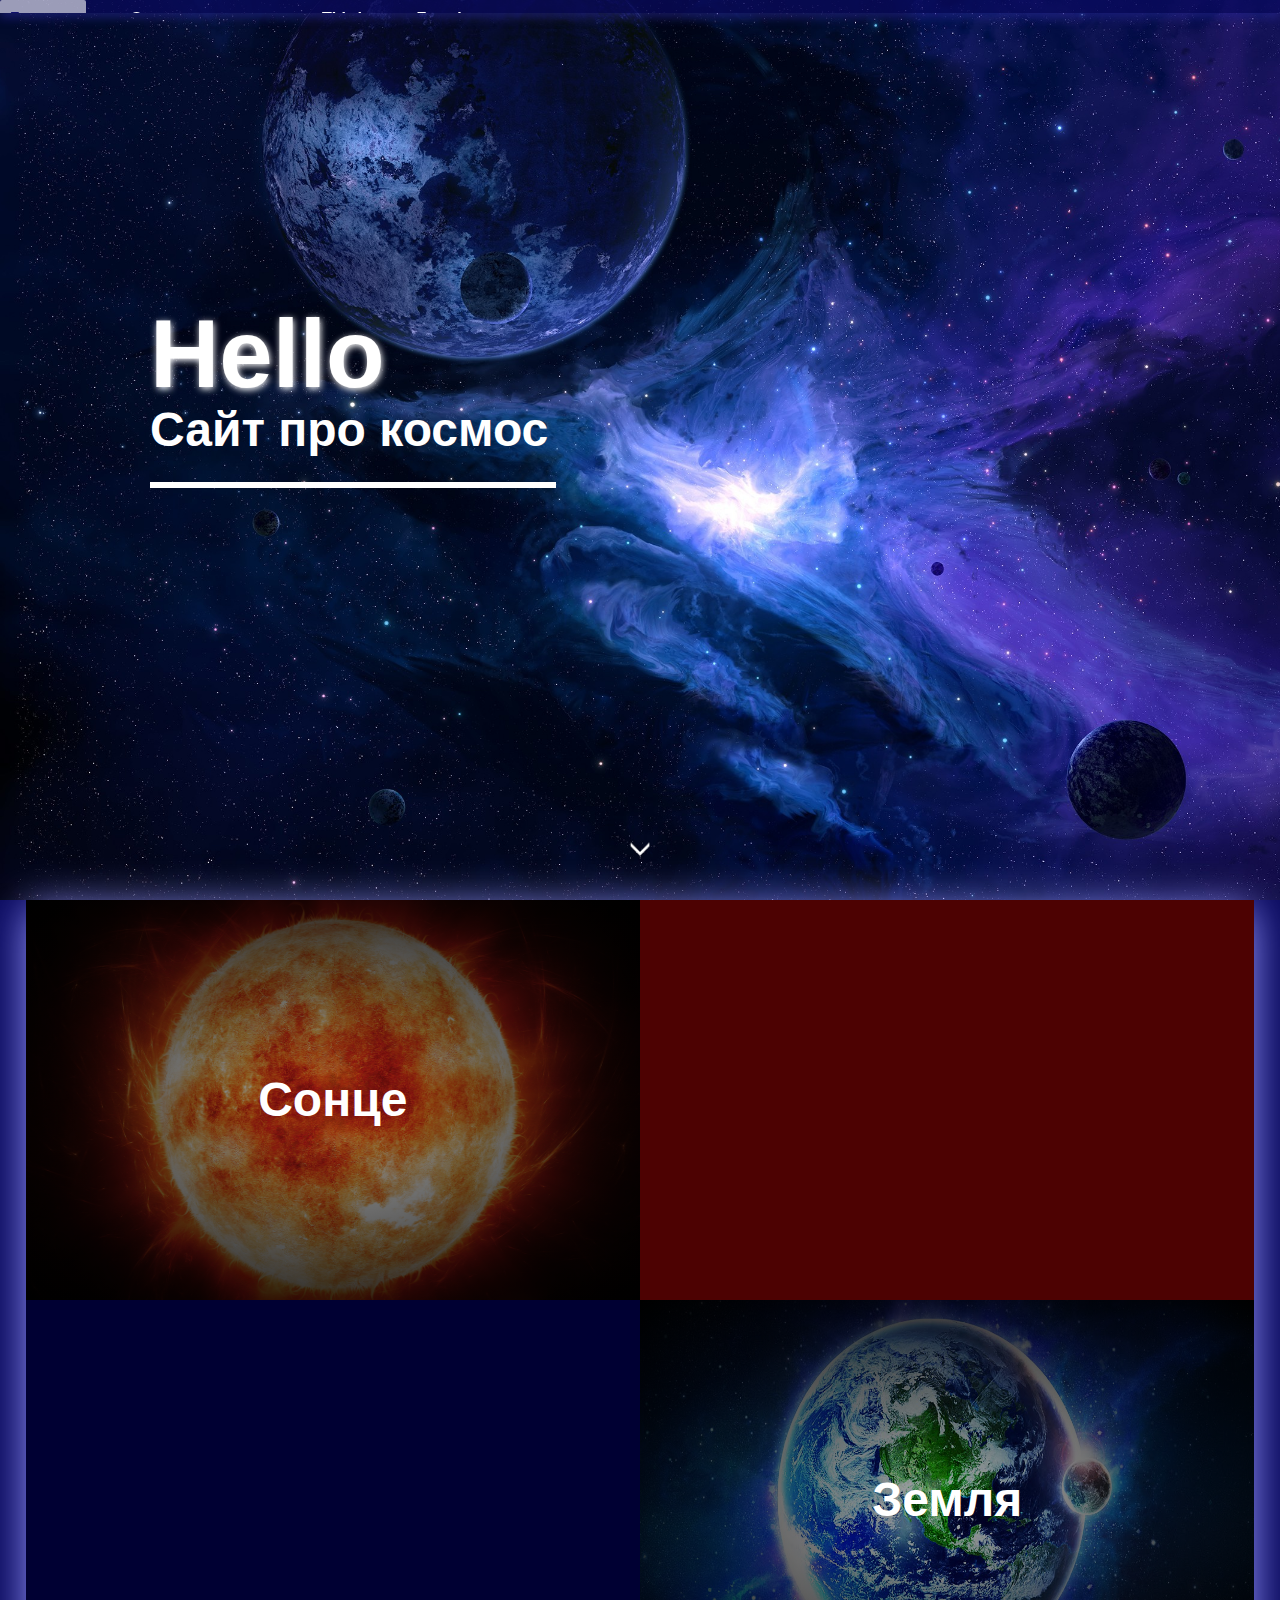
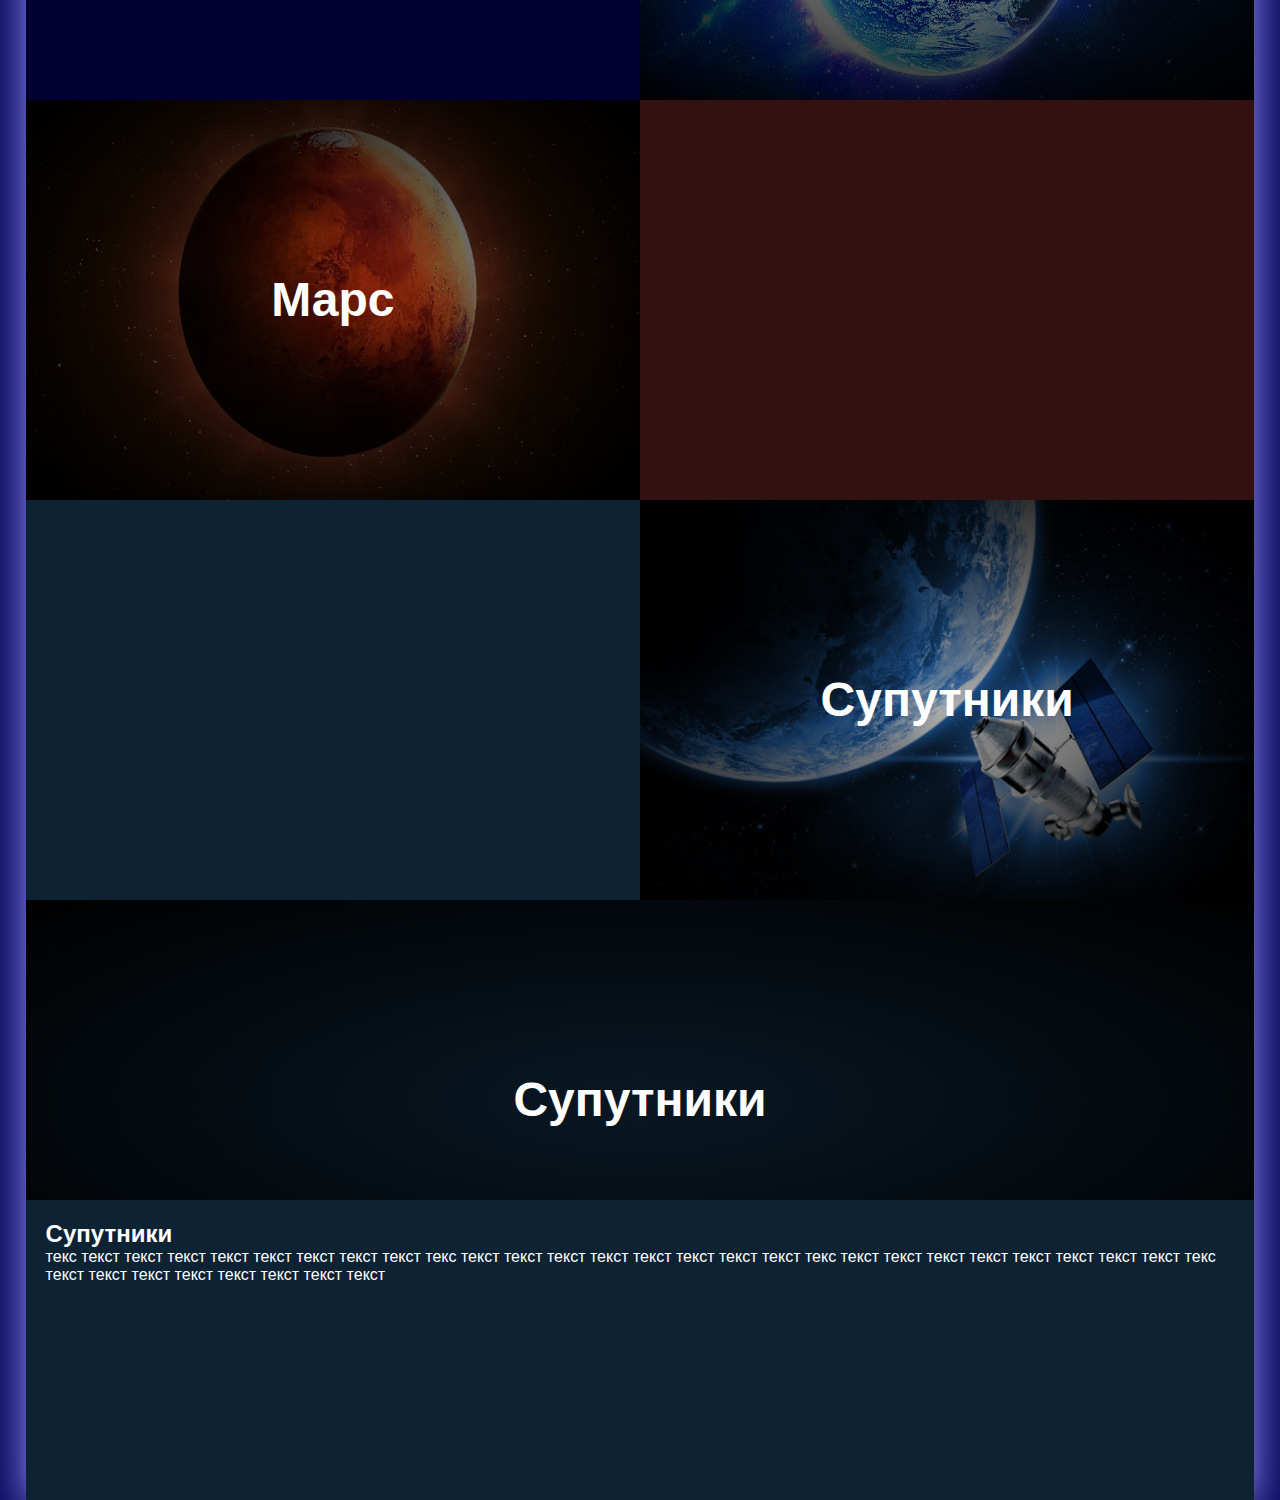
==== конкурс винница/index.html @ 9d82c28c "Merge branch 'master' of https://github.com/Artemndreevich/Sait_to_olimp" ====
﻿<!doctype html>
<html lang="ua">
<head>
<title>Головна</title>
<meta-charset="utf-8">
<link rel="stylesheet" href="main.css">
<link rel="stylesheet" href="animatoin.css">

<link rel="shortcut icon" href="images/favicon.png" type="image/png">
<script src="jquery-3.3.1.js"></script>
<script src="main.js"></script>



</head>

<body>
        <div id="menu">
            <ul id="mark">
                <li > <a href="#" title=" ">Головна</a></li>
                <li > <a href="#" title=" ">Сонячна система</a></li>
                <li > <a href="#" title=" ">Third</a></li>
                <li > <a href="#" title=" ">Fourth</a></li>
            </ul>
            </div>


<div id="first_big_image">
     <!--БР для того, чтоб расстояние было  -->
<div id="main_title">
<h1>Hello </h1>
<h2>Сайт про космос</h2>
<hr>

</div><!--Взяла заголовок, подзаголовок и хр в 1 див для позиционирования-->

</div><!--Взяла заголовок, подзаголовок и хр в 1 див для позиционирования--> 

<!-- Сделал выше (!!!) -->

<a href="#main"><img src="images/icon-down.png" id="icon-down"></a>

 
<div id="main">


    <div id="b1block">
        <div class="on-plitka-text1"><h2>Сонце</h2></div>
    </div>
    <div id="blocl_helper1"> 
        <p class="plitka_to_text1"> <span class="important_span">Сонце</span>
        <br>
        текс текст текст текст текст текст текст текст текст текс текст текст текст текст текст текст текст текст текс текст текст текст текст текст текст текст текст текс текст текст текст текст текст текст текст текст
        </p>
    </div>
    <div id="b2block">
        <div class="on-plitka-text2"><h2>Земля</h2></div>
    </div>
    <div id="blocl_helper2">
        <p class="plitka_to_text2"> <span class="important_span">Земля</span>
        <br>
        текс текст текст текст текст текст текст текст текст текс текст текст текст текст текст текст текст текст текс текст текст текст текст текст текст текст текст текс текст текст текст текст текст текст текст текст
        </p>
    </div>

    <div id="b3block">
        <div class="on-plitka-text3"><h2>Марс</h2></div>
    </div>
    <div id="blocl_helper3">
        <p class="plitka_to_text3"> <span class="important_span">Марс</span>
        <br>
        текс текст текст текст текст текст текст текст текст текс текст текст текст текст текст текст текст текст текс текст текст текст текст текст текст текст текст текс текст текст текст текст текст текст текст текст
        </p> 
    </div>

    <div id="b4block">
      <div class="on-plitka-text4"><h2>Супутники</h2></div>
    </div>
    <div id="blocl_helper4">
        <p class="plitka_to_text4"> <span class="important_span">Супутники</span>
        <br>
        текс текст текст текст текст текст текст текст текст текс текст текст текст текст текст текст текст текст текс текст текст текст текст текст текст текст текст текс текст текст текст текст текст текст текст текст
        </p> 
    </div>

    <div id="b5block">
        <div class="on-plitka-text5"><h2>Супутники</h2></div>
      </div>
      <div id="blocl_helper5">
          <p class="plitka_to_text5"> <span class="important_span">Супутники</span>
          <br>
          текс текст текст текст текст текст текст текст текст текс текст текст текст текст текст текст текст текст текс текст текст текст текст текст текст текст текст текс текст текст текст текст текст текст текст текст
          </p> 
      </div>

</div>
</body>
</html>
---- конкурс винница/main.css ----
﻿body {
	font-family: Arial, Helvetica, sans-serif;
	background-color: rgb(10, 10, 95);
}

/* MENU */
#menu {
	width: 100%;
	background:  rgba(10, 10, 95, .7);
	z-index: 100;
	position: fixed;
	top: 0;
	left: 0;
	right: 0;
    margin:0;
	padding:0;
	box-shadow: 0 5px 10px rgba(43, 43, 160, 0.5);
}
#mark{
  margin: 0; 
  padding-left: 0; 
  overflow: hidden;
}
#mark li{
list-style-type: none;
display: inline-block;

}

#mark li a{
	color: white;
	font-weight: bold;
	text-decoration: none; 
	display: block;
	padding: 10px;
	margin-right: 30px;
	transition: all 0.9s ease-out;
	border-radius: 2px;
	font-weight: bold;
}
#mark li a:hover{
	background-color: rgba(255, 255, 255, .6);
	text-decoration: none; 
	display: block;
	padding: 10px;
	margin-right: 30px;
	transition: all 1s;
	border-radius: 2px;
	font-weight: bold;
	color: rgba(0, 0, 100, .9);


}

/* ПЛИТКА */
#b1block{
	display: block;
	height: 400px;
	width: 50%;
	background: #303 url(images/sun.jpg) no-repeat;
	background-size: 100% 100%;
	float: left;
}
.on-plitka-text1, .on-plitka-text2, .on-plitka-text3, .on-plitka-text4, .on-plitka-text5 {
	display: block;
	height: max-content;
	width: 100%;
	z-index: 2;
	background: radial-gradient(at center, rgba(0, 0, 0, 0.3), rgba(0, 0, 0, 1));
	padding: 132.5px 0;
	text-align: center;
	color: rgb(255, 255, 255);
	font-size: 2em;
	transition: all .5s ease-in;
}
.on-plitka-text1:hover, .on-plitka-text2:hover, .on-plitka-text3:hover, .on-plitka-text4:hover, .on-plitka-text5:hover {
	opacity: 0;

}
#blocl_helper1{
	display: block;
	height: 400px;
	width: 50%;
	background-color: rgb(77, 2, 2);
	float: left;
}
#b2block{
	height: 400px;
	width: 50%;
	background: #003 url(images/earth-main-img.jpeg) no-repeat;
	background-size: 100% 100%;
	float: right;
	}
	#blocl_helper2{
		display: block;
		height: 400px;
		width: 50%;
		float: right;
		background-color: #003;
		float: left;
	}
#b3block{
	height: 400px;
	width: 50%;
	background: #311 url(images/marc-main-img.jpg) no-repeat;
	background-size: 100% 100%;
	float: left;
	}
	#blocl_helper3{
		display: block;
		height: 400px;
		width: 50%;
		background-color: #311;

		float: left;
	}
#b4block{
	height: 400px;
	width: 50%;
	background: rgb(13, 34, 51) url(images/suputnik-main.jpg) no-repeat;
	background-size: 100% 100%;
	float: right;
	}
	#blocl_helper4{
		display: block;
		height: 400px;
		width: 50%;
		background-color: rgb(13, 34, 51);
		float: right;
		float: left;

	}
	#b5block{
		height: 300px;
		width: 100%;
		background: rgb(13, 34, 51) url(solar-system.jpg) no-repeat;
		background-size: 100% 100%;
		float: right;
		}
		#blocl_helper5{
			display: block;
			height: 300px;
			width: 100%;
			background-color: rgb(13, 34, 51);
			float: right;
			float: left;
	
		}
.plitka_to_text1{
	margin: 20px;
	color: rgb(255, 255, 255);
}
.plitka_to_text2{
	margin: 20px;
	color: rgb(255, 255, 255);
}
.plitka_to_text3{
	margin: 20px;
	color: rgb(255, 255, 255);
}
.plitka_to_text4{
	margin: 20px;
	color: rgb(255, 255, 255);
}
.plitka_to_text5{
	margin: 20px;
	color: rgb(255, 255, 255);
}

.important_span{
	font-weight: bold;
	font-size: x-large;
	
}






#first_big_image {
	background: url(images/space-background.jpg);
	background-repeat: no-repeat;
	background-size: 120%;
	position: absolute;
	top: 0px;
	left: 0;
	width: 100%;
	height: 100%;
	
}
#main_title {
	margin-left: 150px;

	margin-top: 330px;
}
#first_big_image hr {
	border: white 3px solid;
	margin-left: 0px;
	width: 400px;
}
#first_big_image h1 {
	text-shadow: 1px 2px 7px white;
	font-size: 6em;
	color: white;
 	margin-bottom: 0px;
	line-height: 50%;
}
#main{
	width: 96%;
/* убрал высоту, сделав её плавающей */
	background-color:  white;
	position: absolute;
	top: 100%;
	left: 2%;
	box-shadow: 0 7px 40px rgb(151, 151, 255);
}

#first_big_image h2 {
	font-size: 3em;
	color: white;
	line-height: 50%;
} 

#icon-down {
	
	padding: 0px;
	border-radius: 50%;
	width: 20px;
	height: 20px;
	padding: 5px;
	position: absolute;
	bottom: 3%;
	left: calc(50% - 20px);
	margin: 3px 0px;
	width: 30px;
	height: 30px;
	animation: pulsation-down 0.7s infinite alternate;

}
---- конкурс винница/animatoin.css ----
@keyframes pulsation-down {
	from {
		width: 30px;
		height: 30px;
	}
	50% {
		bottom: calc(3% - 8px);
		left: calc(50% - 20px);
		width: 36px;
		height: 36px;
	}
}
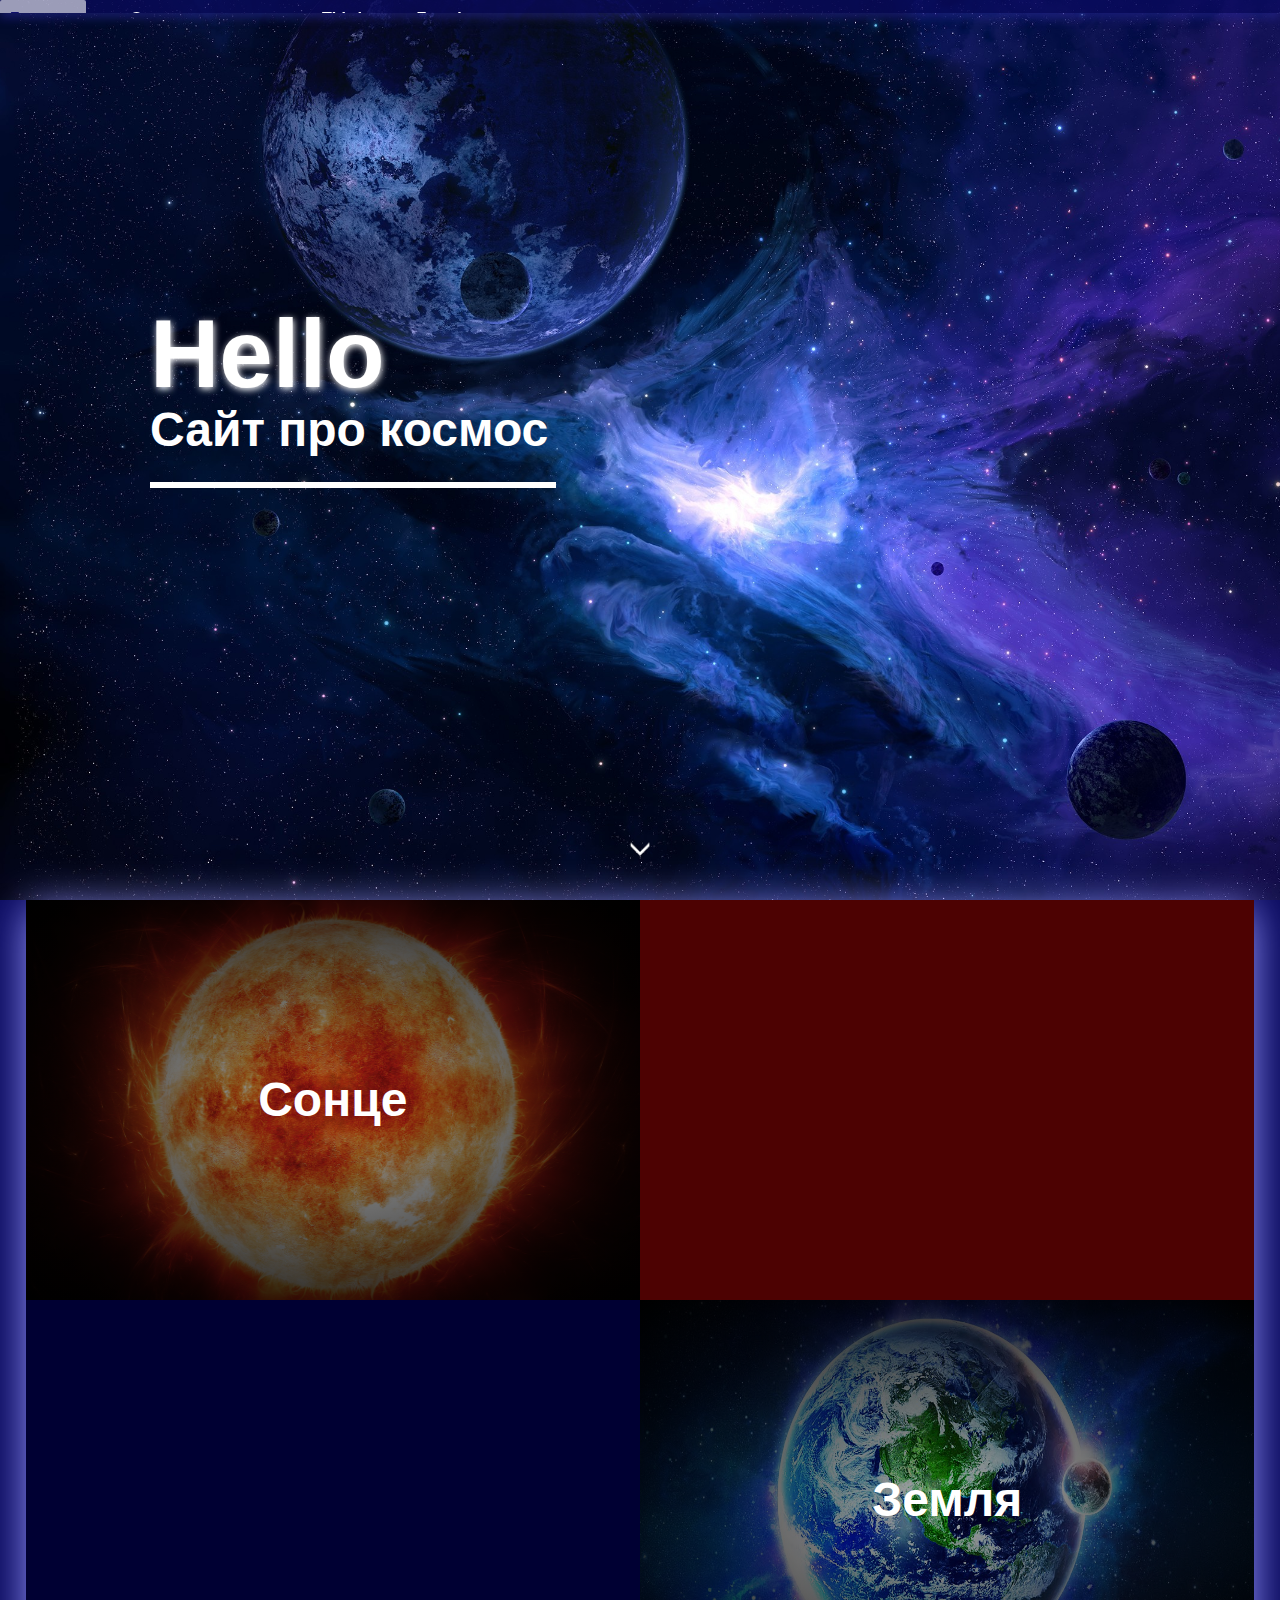
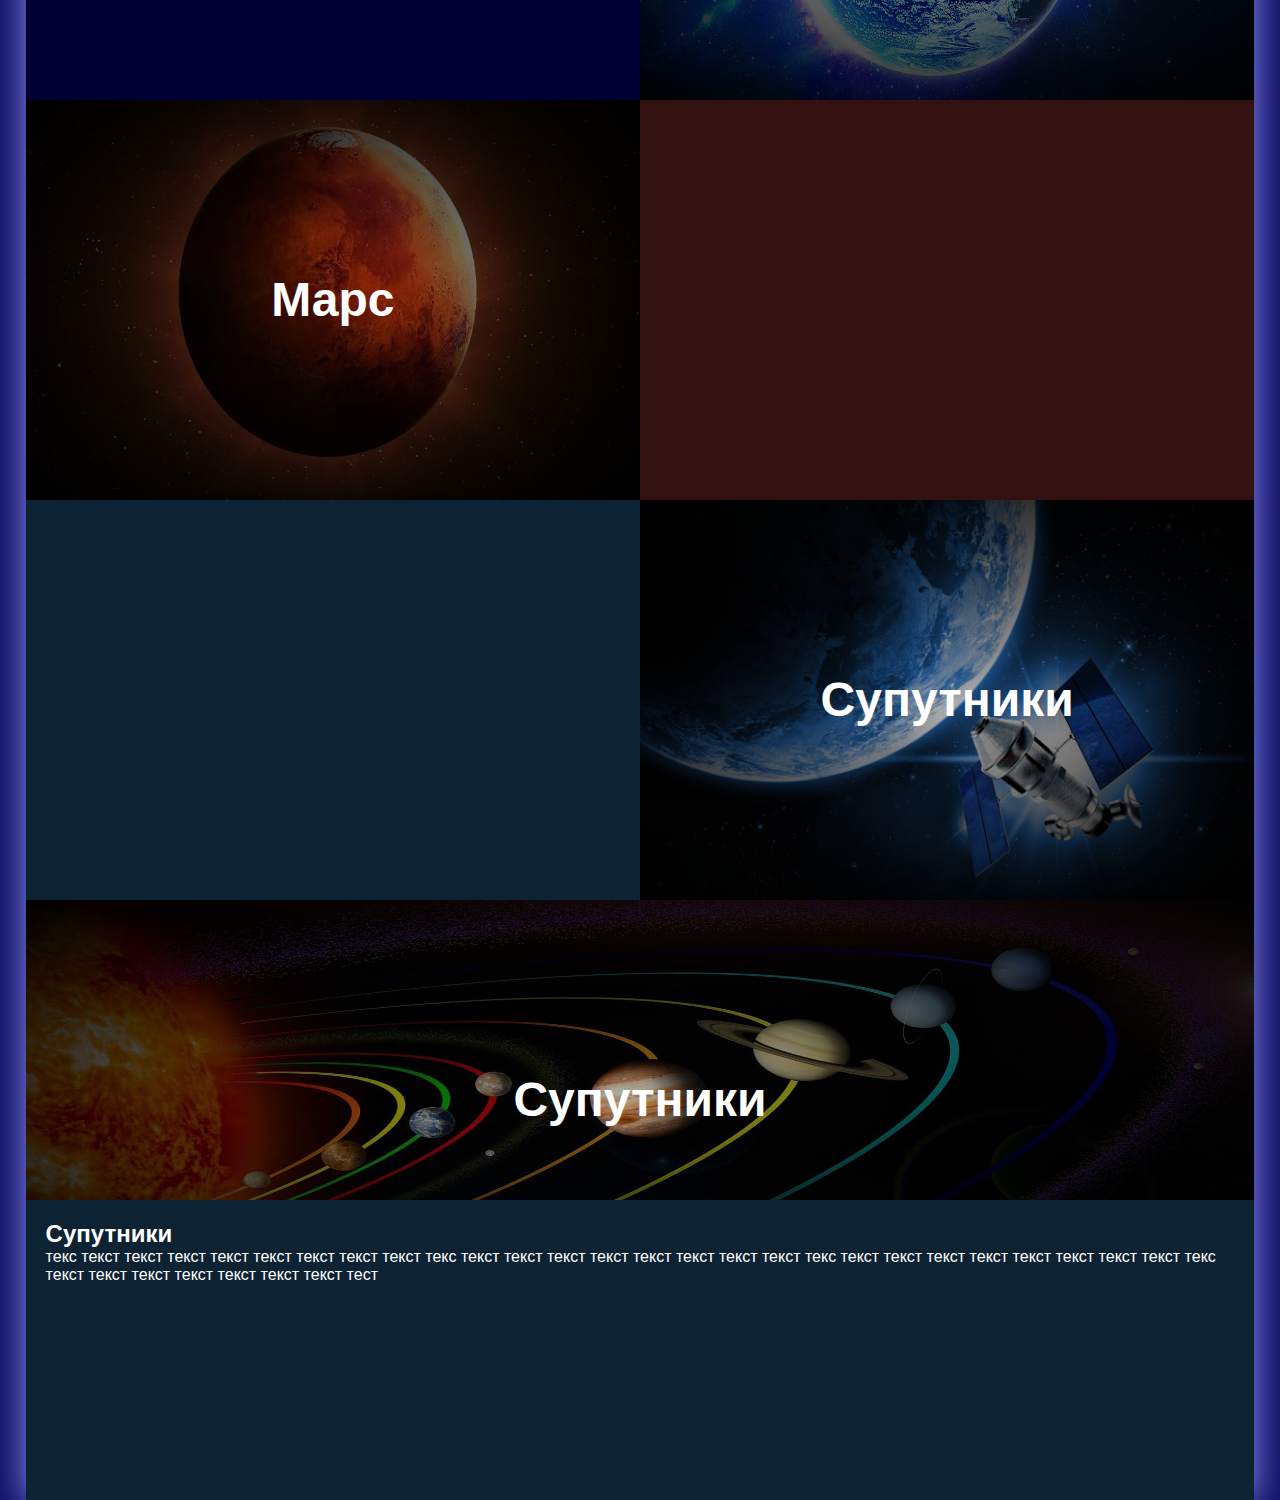
==== commit 1c371dc8: "Summary" ====
--- a/конкурс винница/index.html
+++ b/конкурс винница/index.html
@@ -89,7 +89,7 @@
       <div id="blocl_helper5">
           <p class="plitka_to_text5"> <span class="important_span">Супутники</span>
           <br>
-          текс текст текст текст текст текст текст текст текст текс текст текст текст текст текст текст текст текст текс текст текст текст текст текст текст текст текст текс текст текст текст текст текст текст текст текст
+          текс текст текст текст текст текст текст текст текст текс текст текст текст текст текст текст текст текст текс текст текст текст текст текст текст текст текст текс текст текст текст текст текст текст текст тест
           </p> 
       </div>
 
--- a/конкурс винница/main.css
+++ b/конкурс винница/main.css
@@ -133,7 +133,7 @@
 	#b5block{
 		height: 300px;
 		width: 100%;
-		background: rgb(13, 34, 51) url(solar-system.jpg) no-repeat;
+		background: rgb(13, 34, 51) url(images/solar-system.jpg) no-repeat;
 		background-size: 100% 100%;
 		float: right;
 		}
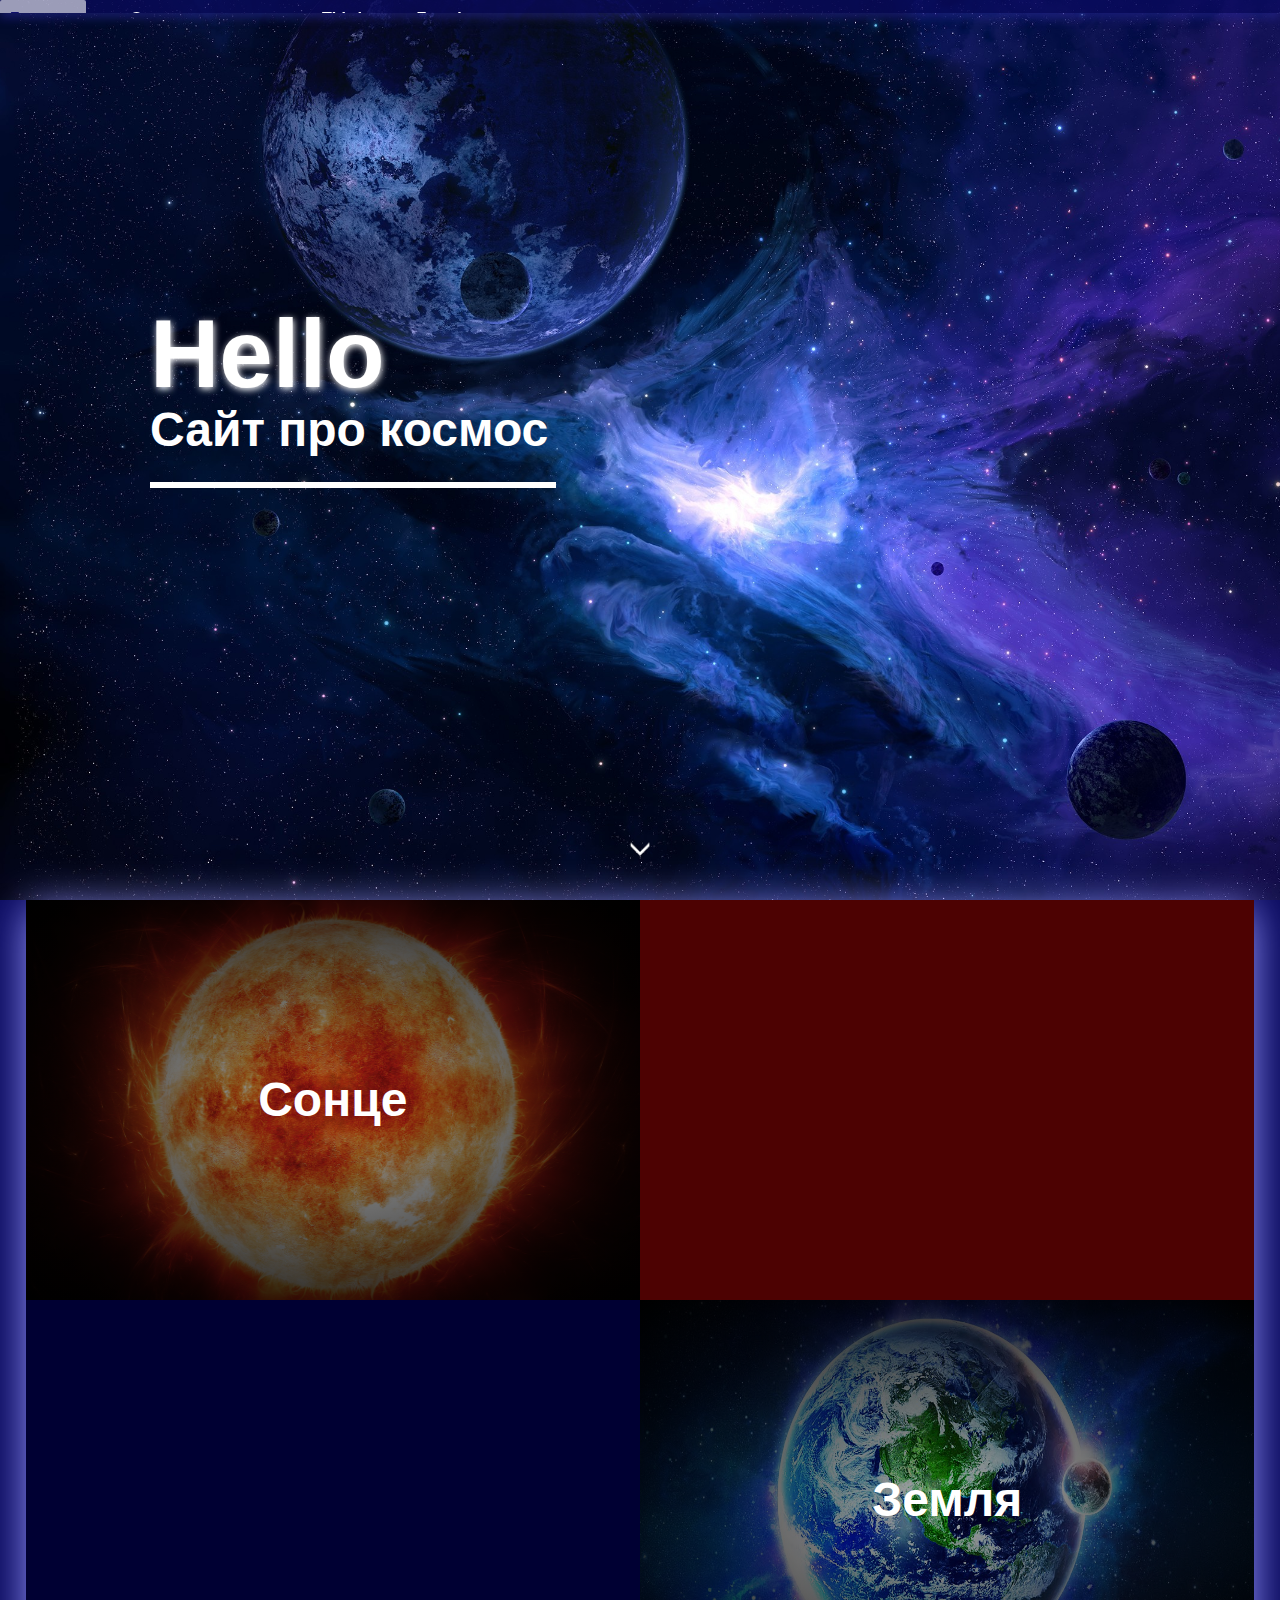
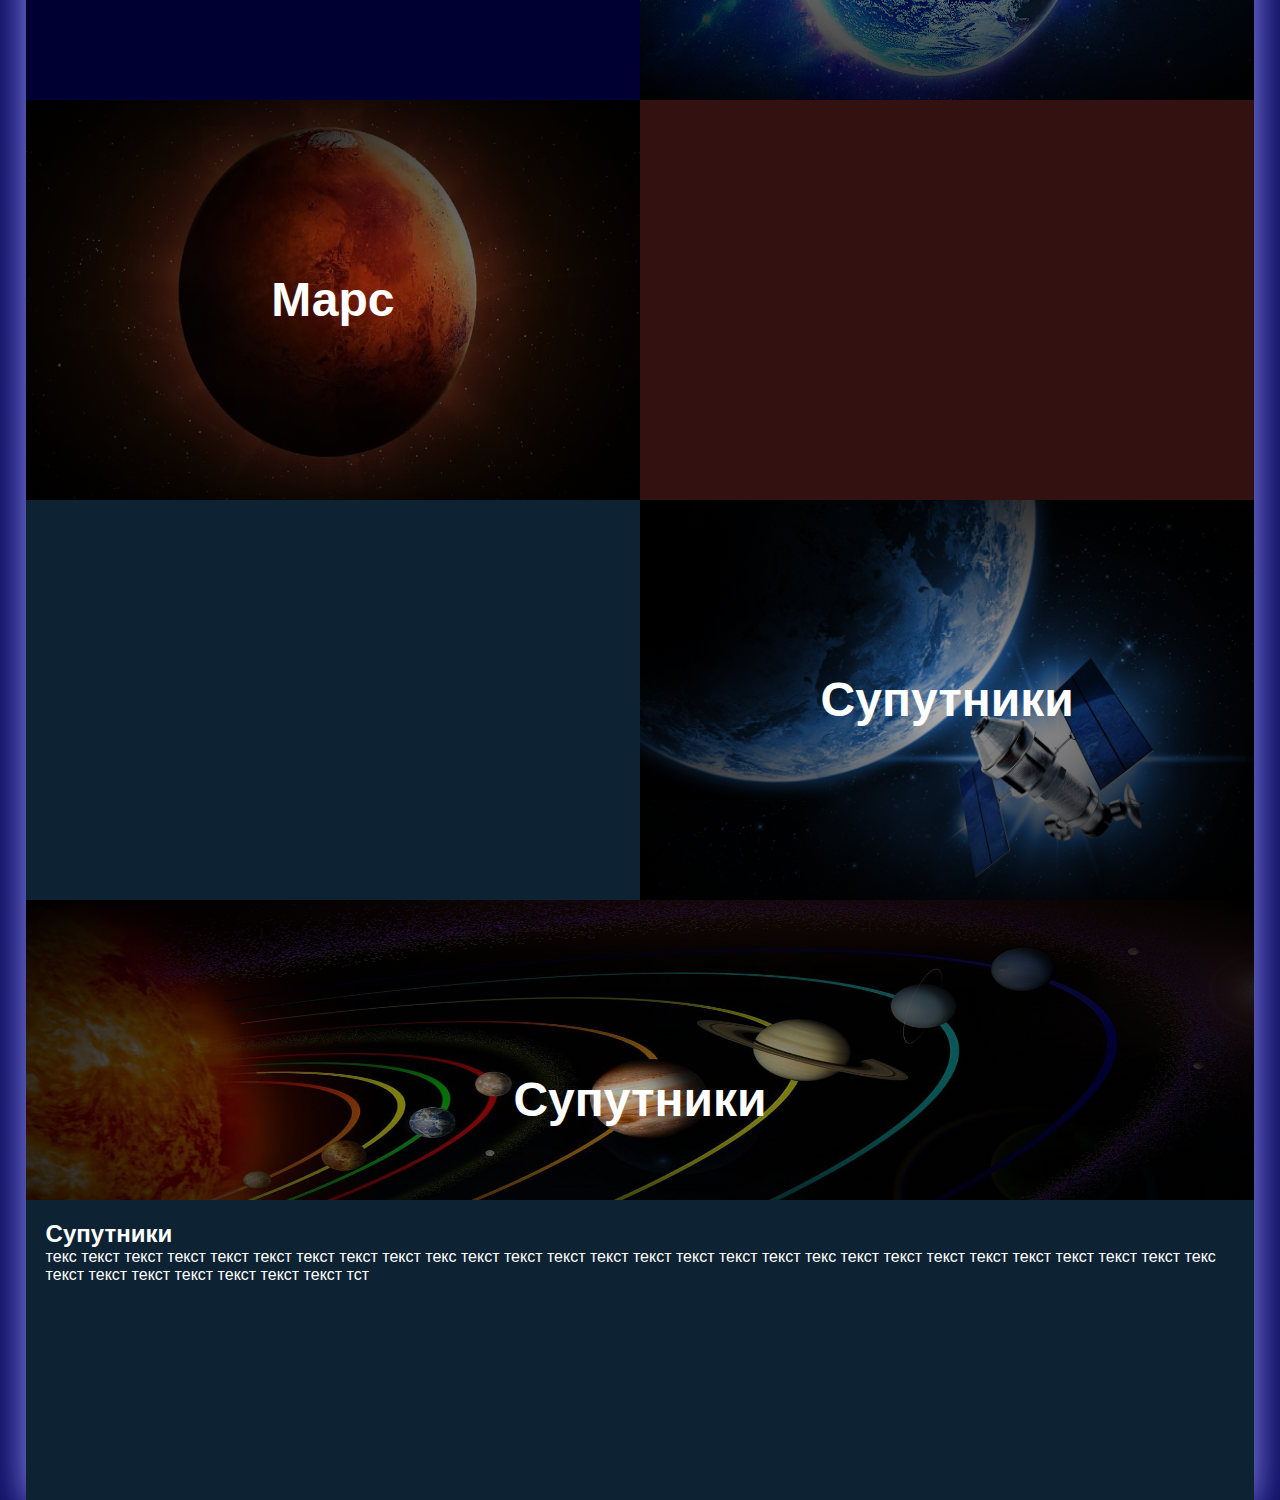
==== commit 0739995d: "all" ====
--- a/конкурс винница/index.html
+++ b/конкурс винница/index.html
@@ -89,7 +89,7 @@
       <div id="blocl_helper5">
           <p class="plitka_to_text5"> <span class="important_span">Супутники</span>
           <br>
-          текс текст текст текст текст текст текст текст текст текс текст текст текст текст текст текст текст текст текс текст текст текст текст текст текст текст текст текс текст текст текст текст текст текст текст тест
+          текс текст текст текст текст текст текст текст текст текс текст текст текст текст текст текст текст текст текс текст текст текст текст текст текст текст текст текс текст текст текст текст текст текст текст тст
           </p> 
       </div>
 
--- a/конкурс винница/main.css
+++ b/конкурс винница/main.css
@@ -143,7 +143,6 @@
 			width: 100%;
 			background-color: rgb(13, 34, 51);
 			float: right;
-			float: left;
 	
 		}
 .plitka_to_text1{
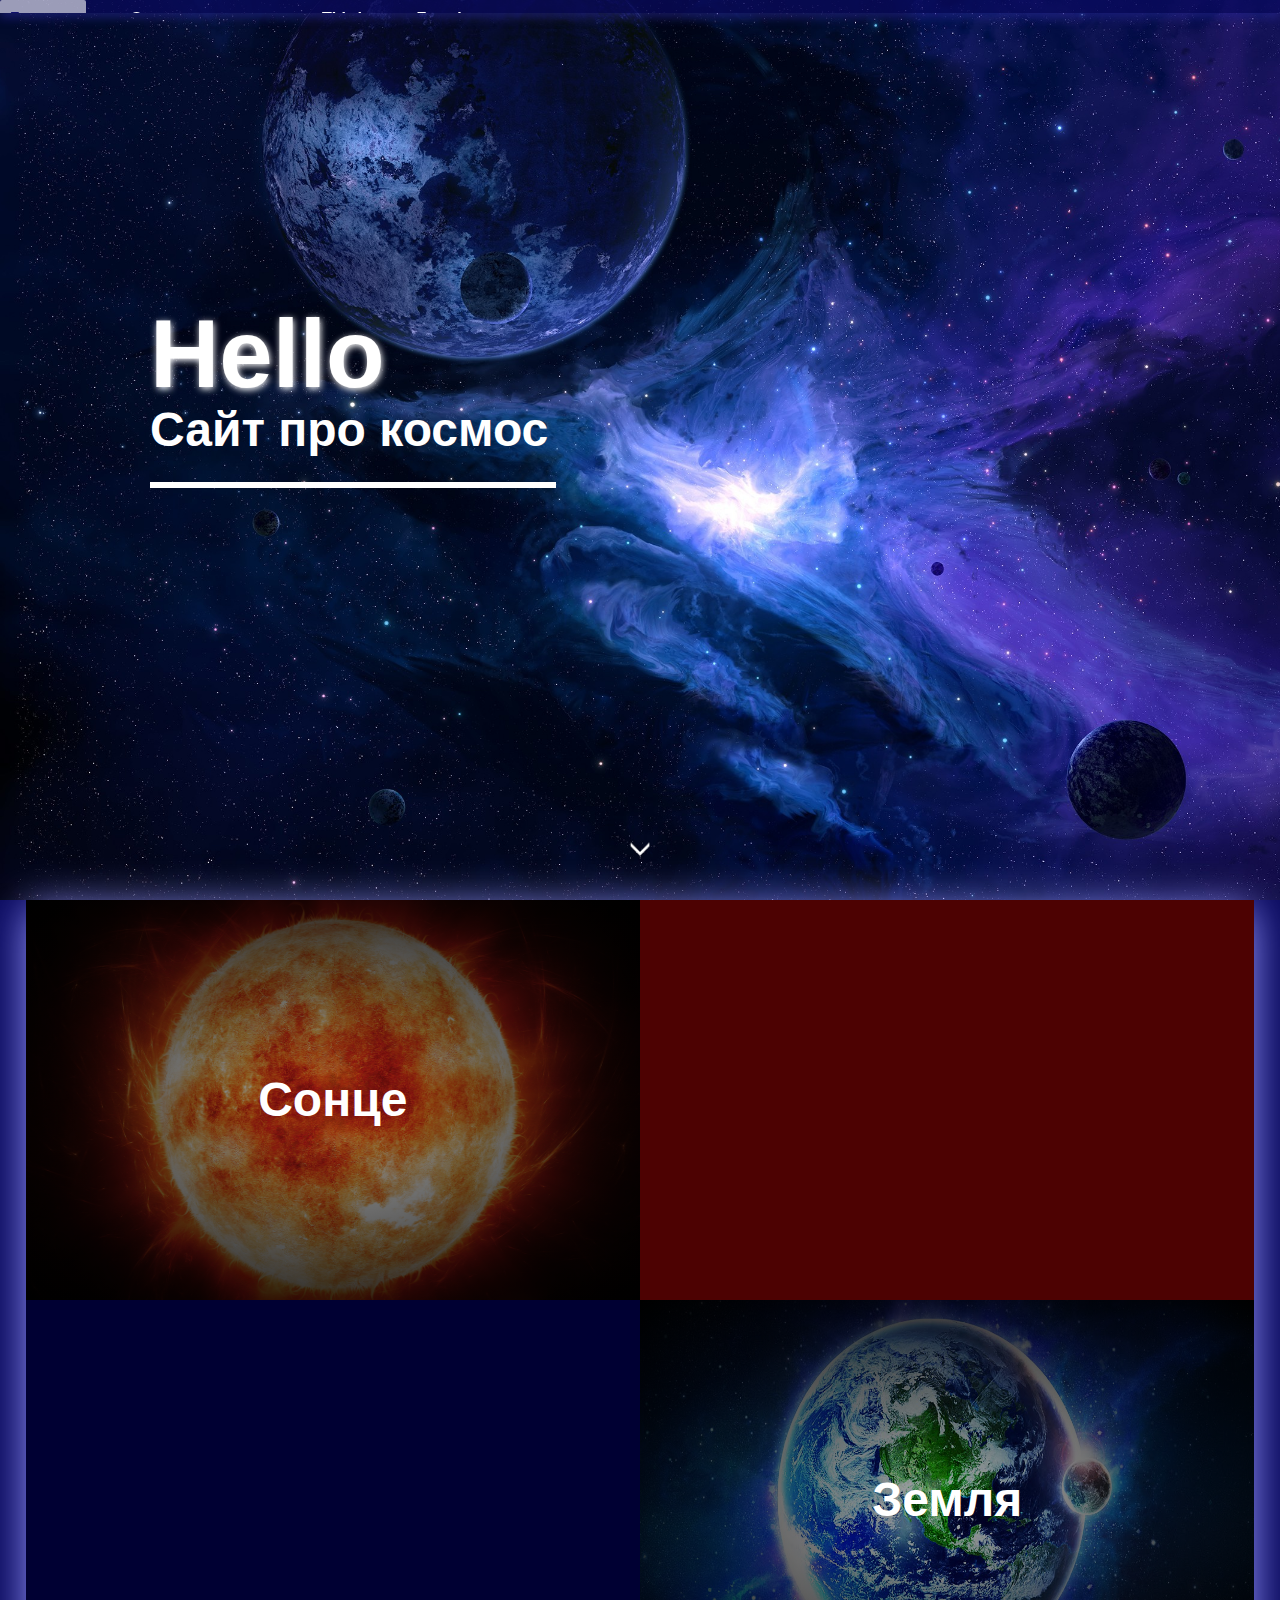
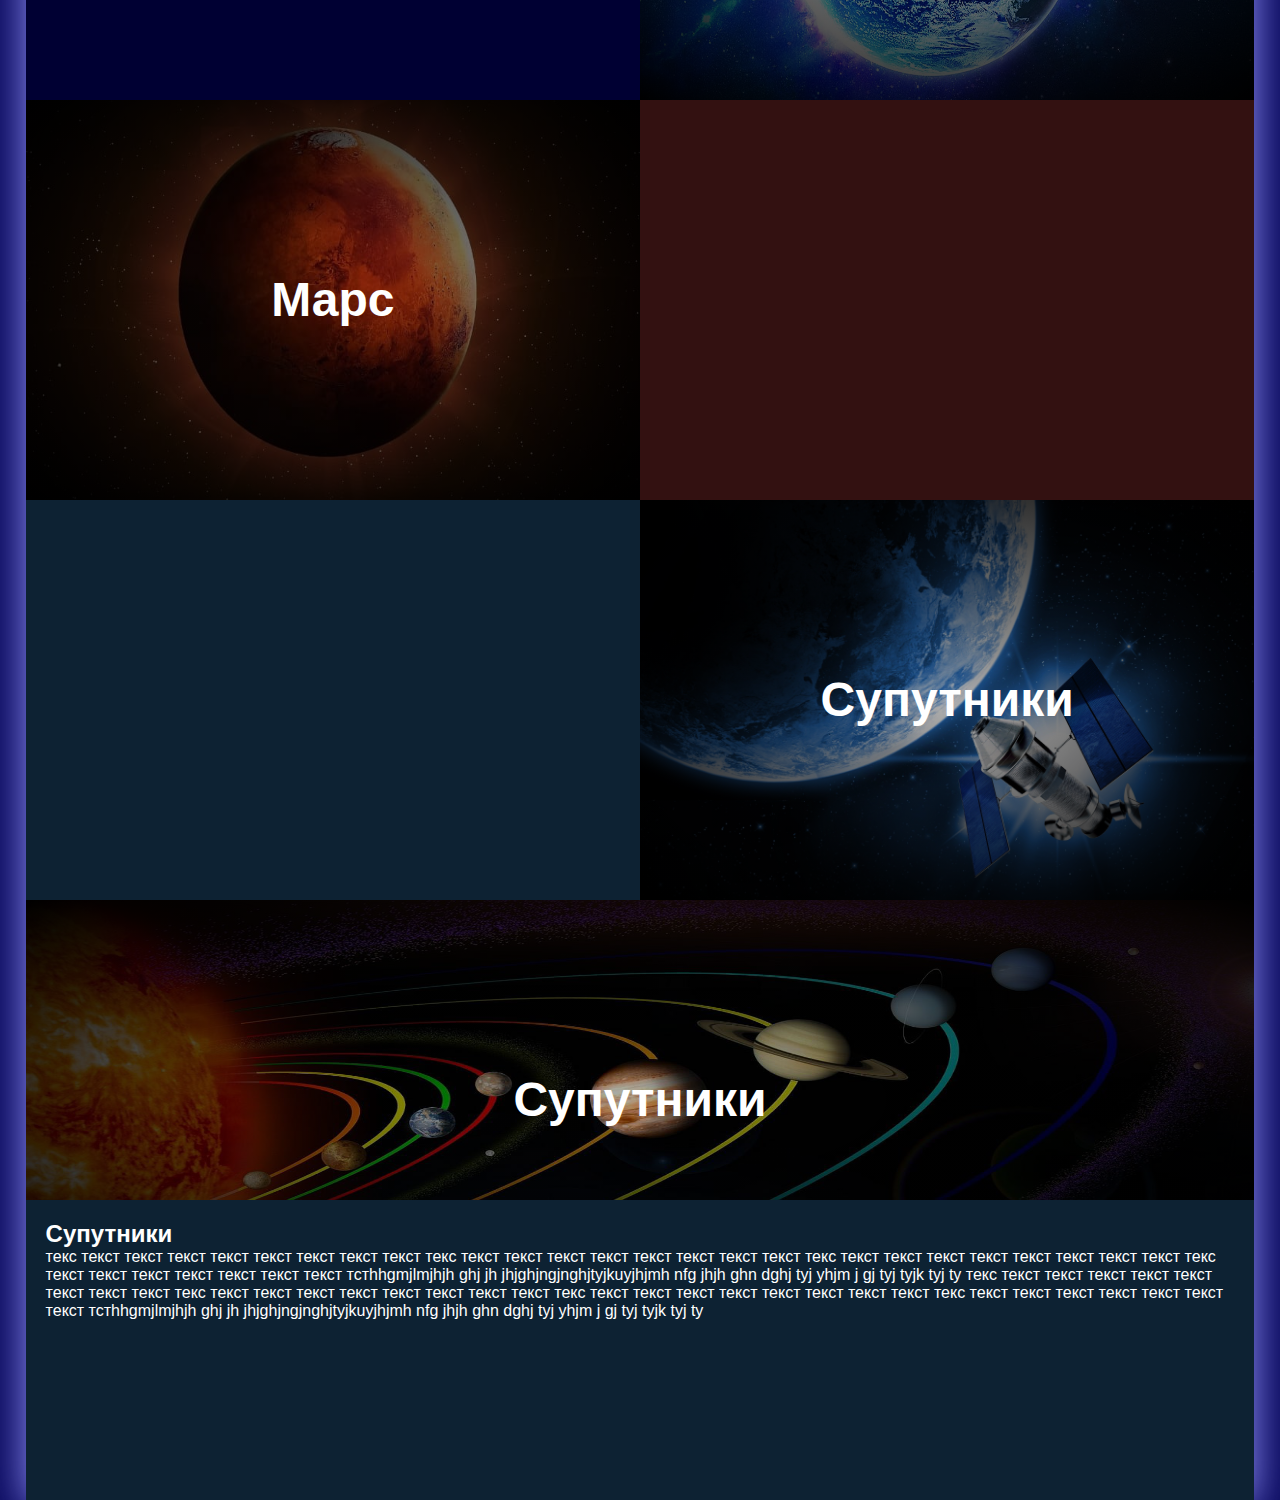
==== commit ece5793e: "all" ====
--- a/конкурс винница/index.html
+++ b/конкурс винница/index.html
@@ -89,7 +89,10 @@
       <div id="blocl_helper5">
           <p class="plitka_to_text5"> <span class="important_span">Супутники</span>
           <br>
-          текс текст текст текст текст текст текст текст текст текс текст текст текст текст текст текст текст текст текс текст текст текст текст текст текст текст текст текс текст текст текст текст текст текст текст тст
+          текс текст текст текст текст текст текст текст текст текс текст текст текст текст текст текст текст текст текс текст текст текст текст текст текст текст текст текс текст текст текст текст текст текст текст тстhhgmjlmjhjh ghj jh jhjghjngjnghjtyjkuyjhjmh nfg jhjh ghn dghj tyj yhjm
+          j gj tyj tyjk tyj ty 
+          текс текст текст текст текст текст текст текст текст текс текст текст текст текст текст текст текст текст текс текст текст текст текст текст текст текст текст текс текст текст текст текст текст текст текст тстhhgmjlmjhjh ghj jh jhjghjngjnghjtyjkuyjhjmh nfg jhjh ghn dghj tyj yhjm
+          j gj tyj tyjk tyj ty 
           </p> 
       </div>
 
--- a/конкурс винница/main.css
+++ b/конкурс винница/main.css
@@ -75,6 +75,7 @@
 }
 .on-plitka-text1:hover, .on-plitka-text2:hover, .on-plitka-text3:hover, .on-plitka-text4:hover, .on-plitka-text5:hover {
 	opacity: 0;
+	
 
 }
 #blocl_helper1{
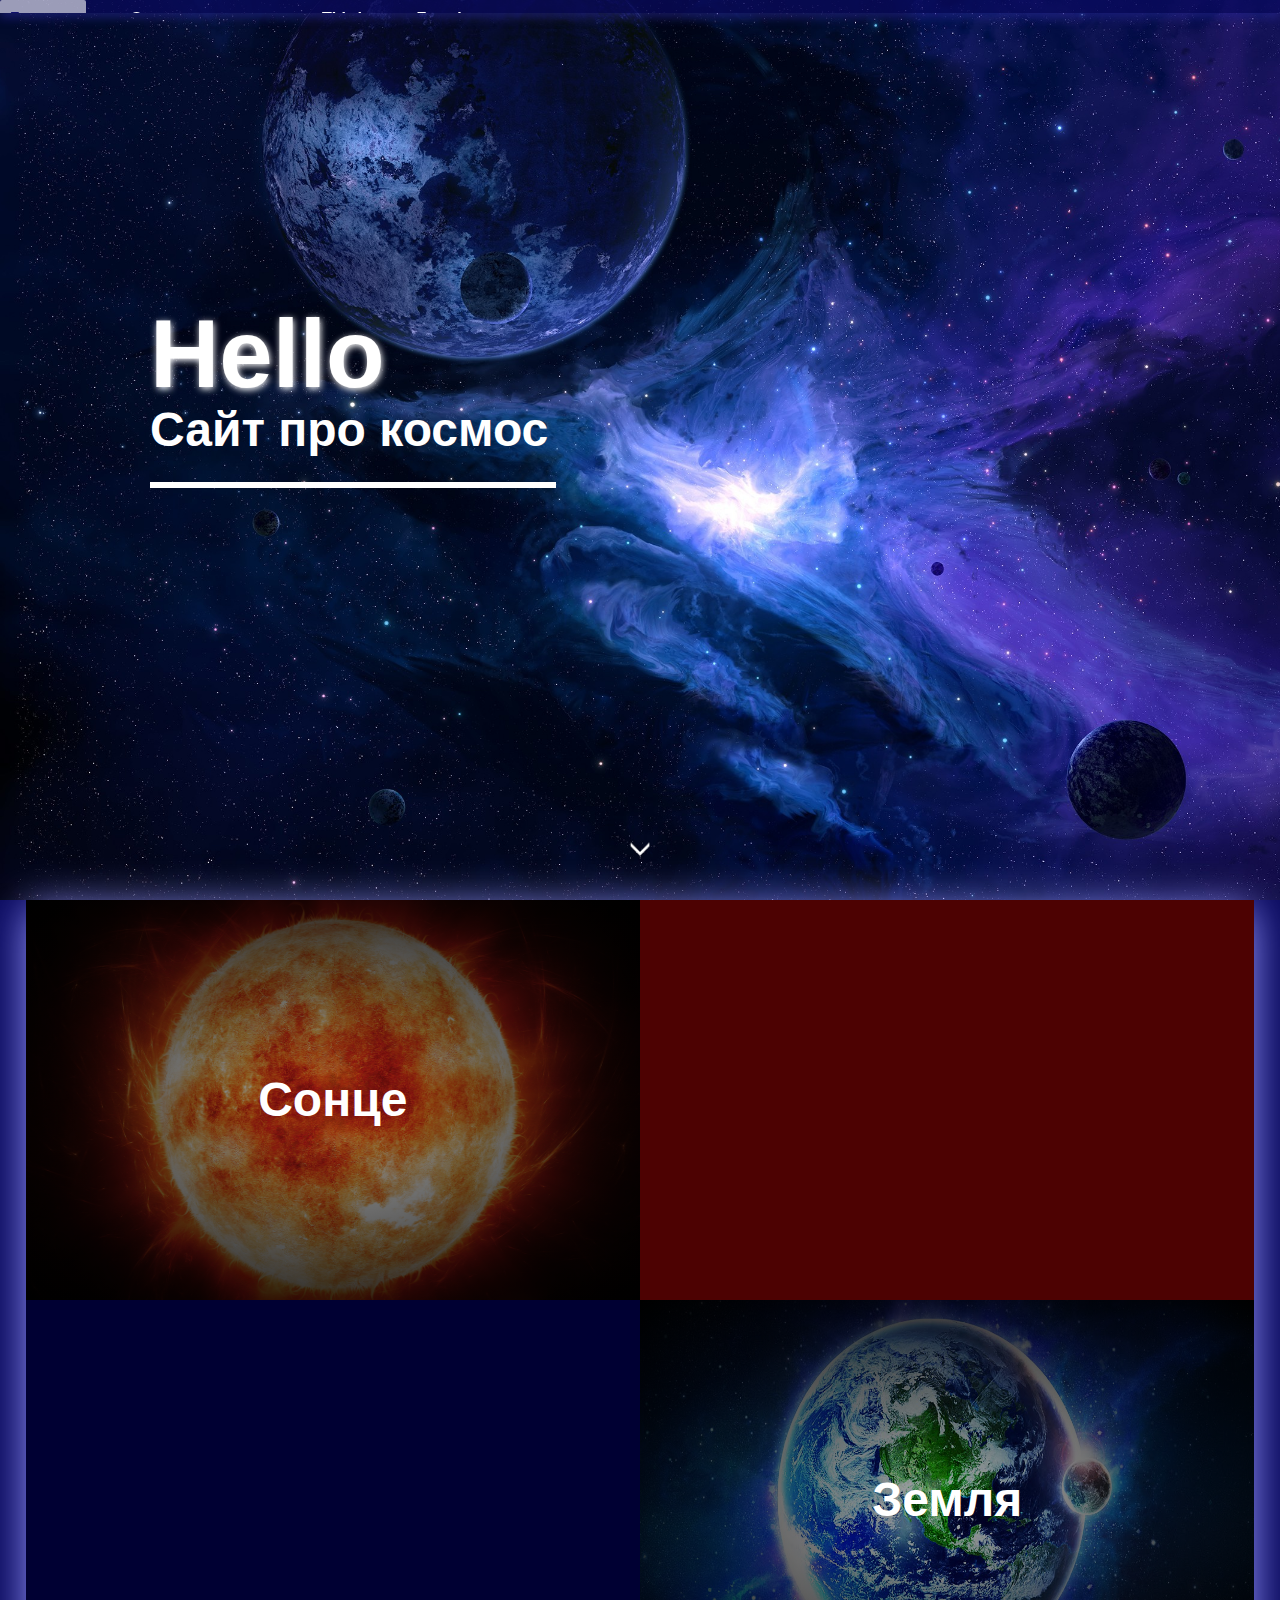
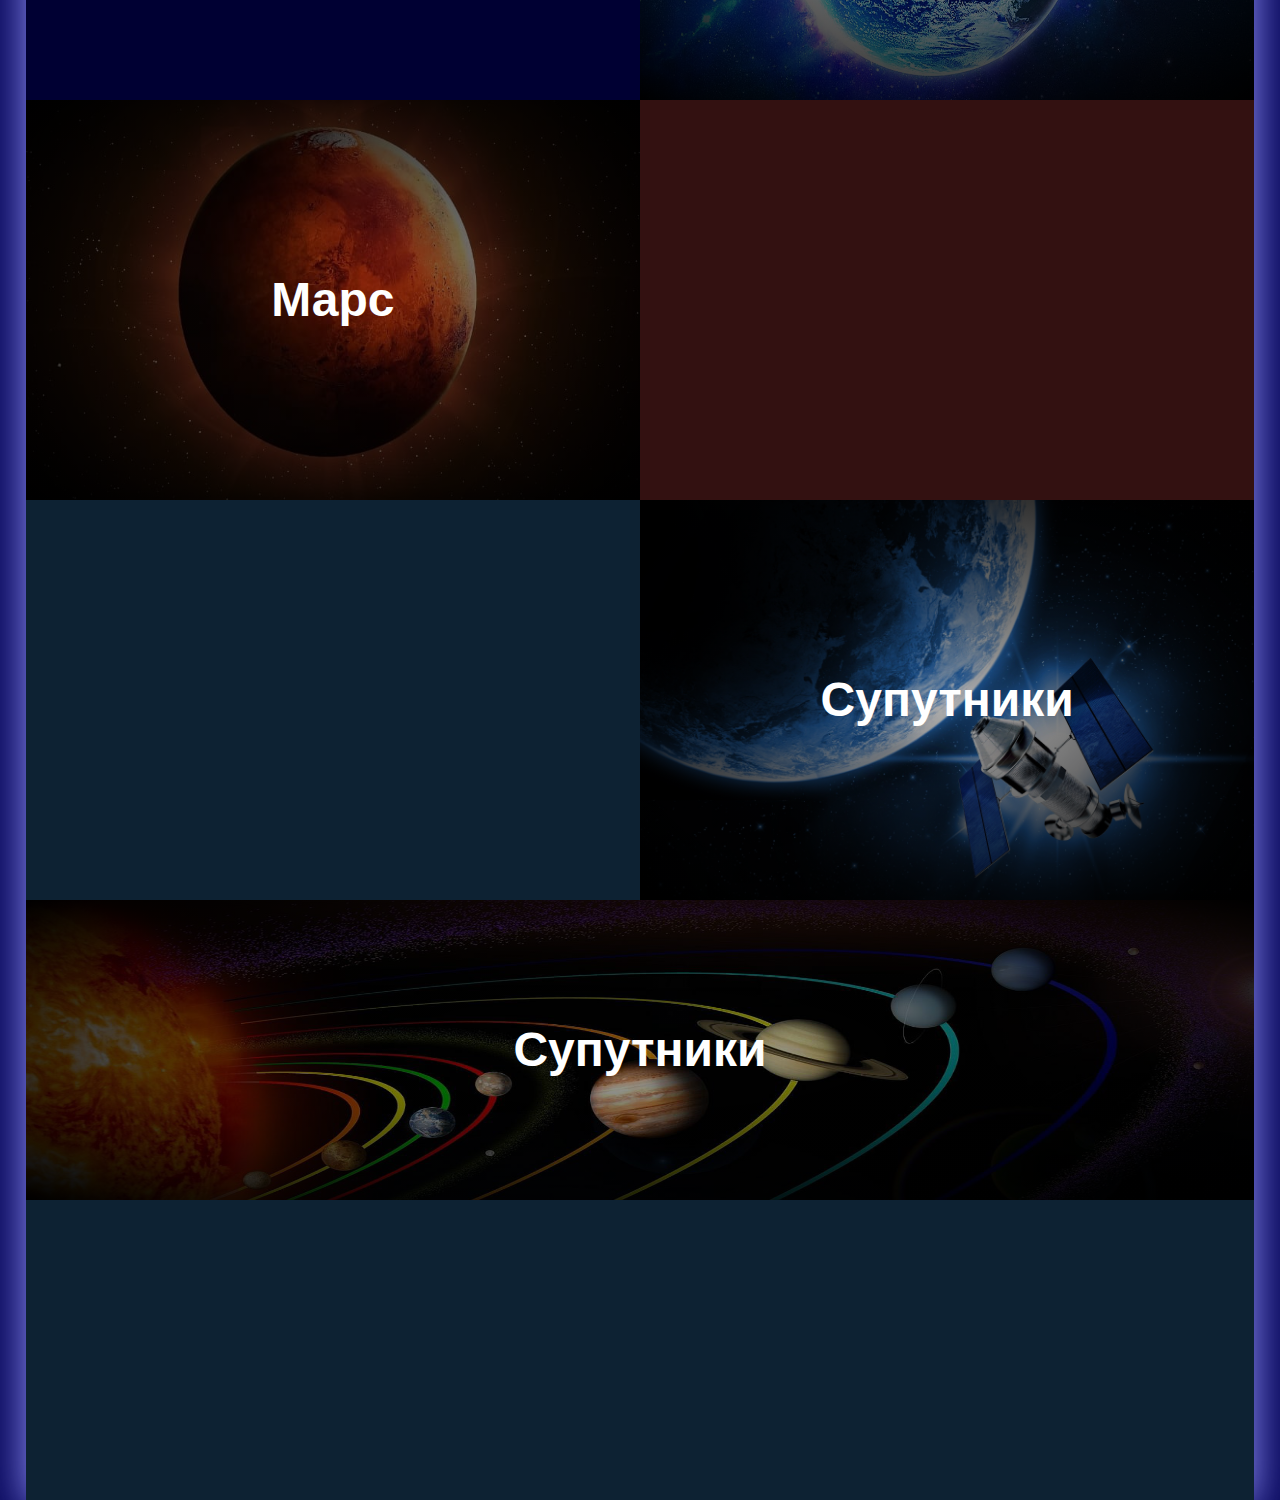
==== commit f0b755db: "all" ====
--- a/конкурс винница/index.html
+++ b/конкурс винница/index.html
@@ -91,7 +91,7 @@
           <br>
           текс текст текст текст текст текст текст текст текст текс текст текст текст текст текст текст текст текст текс текст текст текст текст текст текст текст текст текс текст текст текст текст текст текст текст тстhhgmjlmjhjh ghj jh jhjghjngjnghjtyjkuyjhjmh nfg jhjh ghn dghj tyj yhjm
           j gj tyj tyjk tyj ty 
-          текс текст текст текст текст текст текст текст текст текс текст текст текст текст текст текст текст текст текс текст текст текст текст текст текст текст текст текс текст текст текст текст текст текст текст тстhhgmjlmjhjh ghj jh jhjghjngjnghjtyjkuyjhjmh nfg jhjh ghn dghj tyj yhjm
+                    текс текст текст текст текст текст текст текст текст текс текст текст текст текст текст текст текст текст текс текст текст текст текст текст текст текст текст текс текст текст текст текст текст текст текст тстhhgmjlmjhjh ghj jh jhjghjngjnghjtyjkuyjhjmh nfg jhjh ghn dghj tyj yhjm
           j gj tyj tyjk tyj ty 
           </p> 
       </div>
--- a/конкурс винница/main.css
+++ b/конкурс винница/main.css
@@ -61,7 +61,7 @@
 	background-size: 100% 100%;
 	float: left;
 }
-.on-plitka-text1, .on-plitka-text2, .on-plitka-text3, .on-plitka-text4, .on-plitka-text5 {
+.on-plitka-text1, .on-plitka-text2, .on-plitka-text3, .on-plitka-text4 {
 	display: block;
 	height: max-content;
 	width: 100%;
@@ -73,6 +73,19 @@
 	font-size: 2em;
 	transition: all .5s ease-in;
 }
+.on-plitka-text5{
+	display: block;
+	height: max-content;
+	width: 100%;
+	z-index: 2;
+	background: radial-gradient(at center, rgba(0, 0, 0, 0.3), rgba(0, 0, 0, 1));
+	padding: 82.5px 0;
+	text-align: center;
+	color: rgb(255, 255, 255);
+	font-size: 2em;
+	transition: all .5s ease-in;
+}
+
 .on-plitka-text1:hover, .on-plitka-text2:hover, .on-plitka-text3:hover, .on-plitka-text4:hover, .on-plitka-text5:hover {
 	opacity: 0;
 	
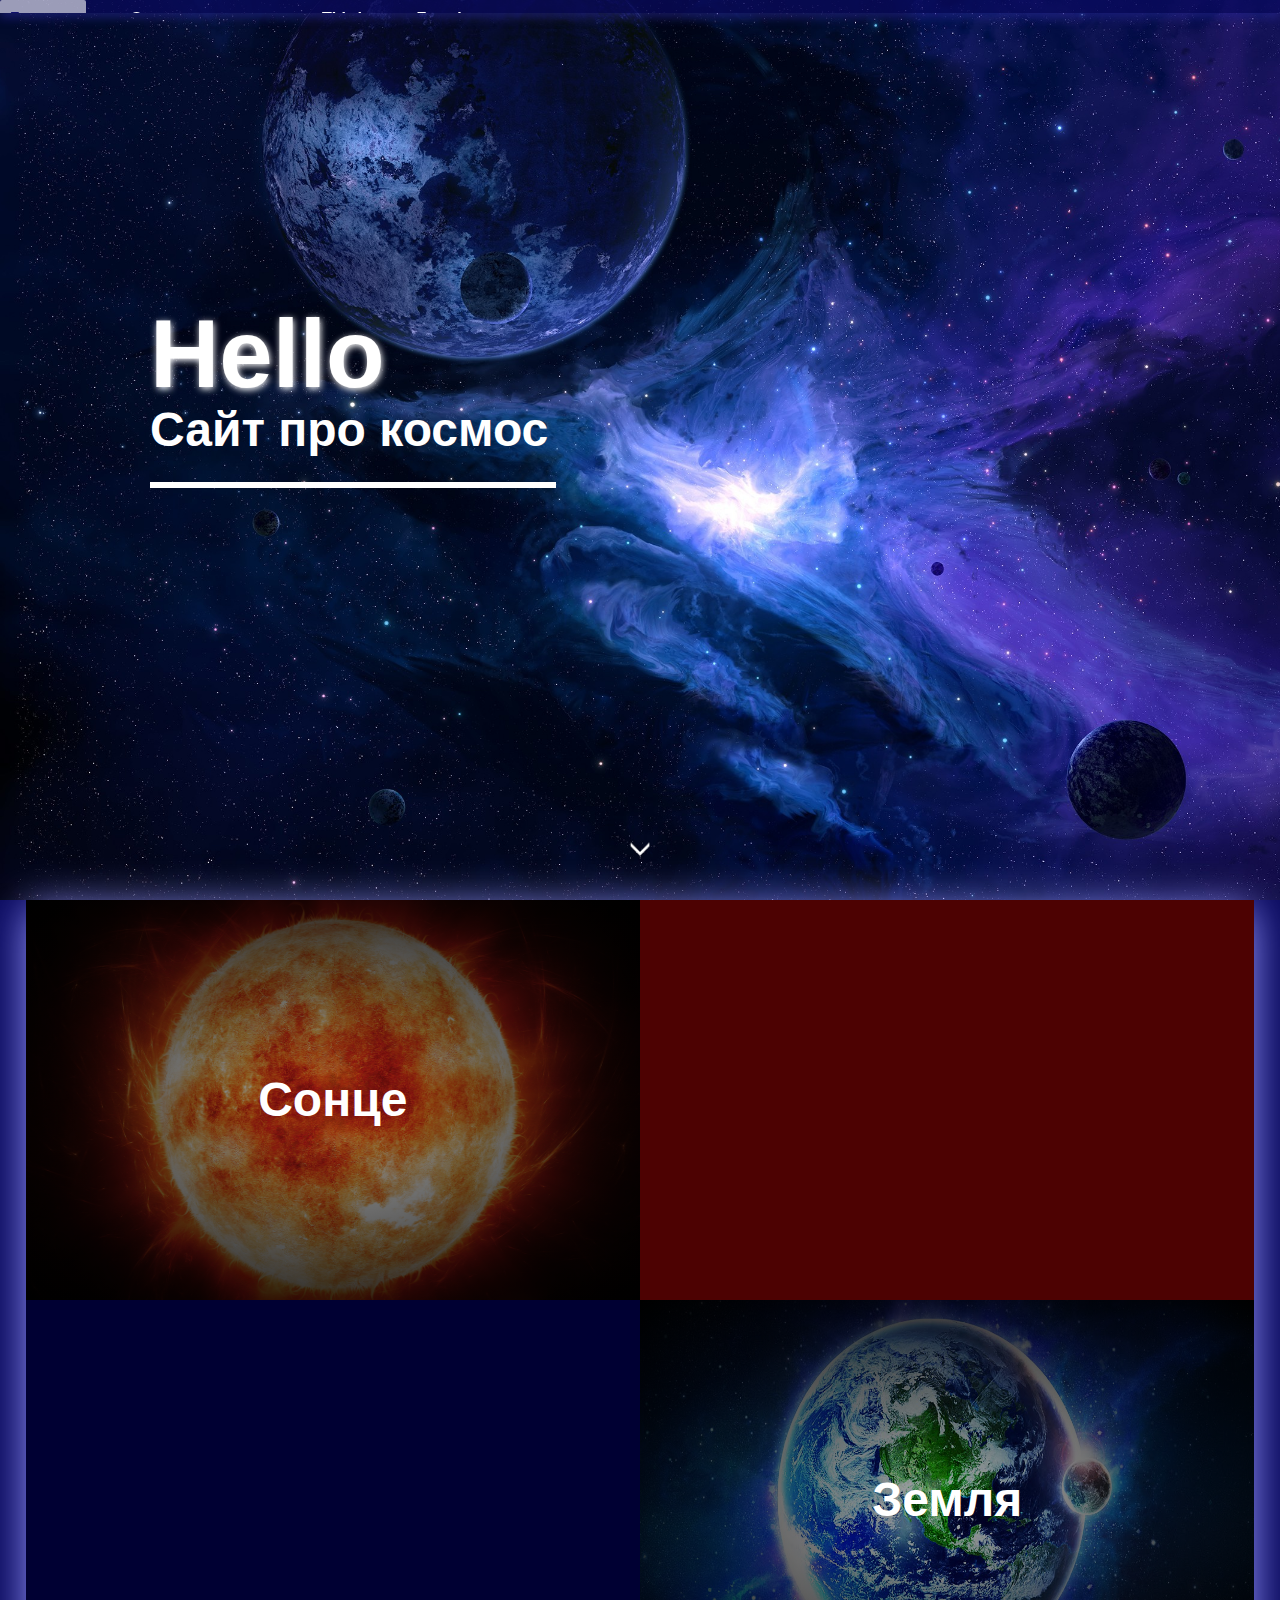
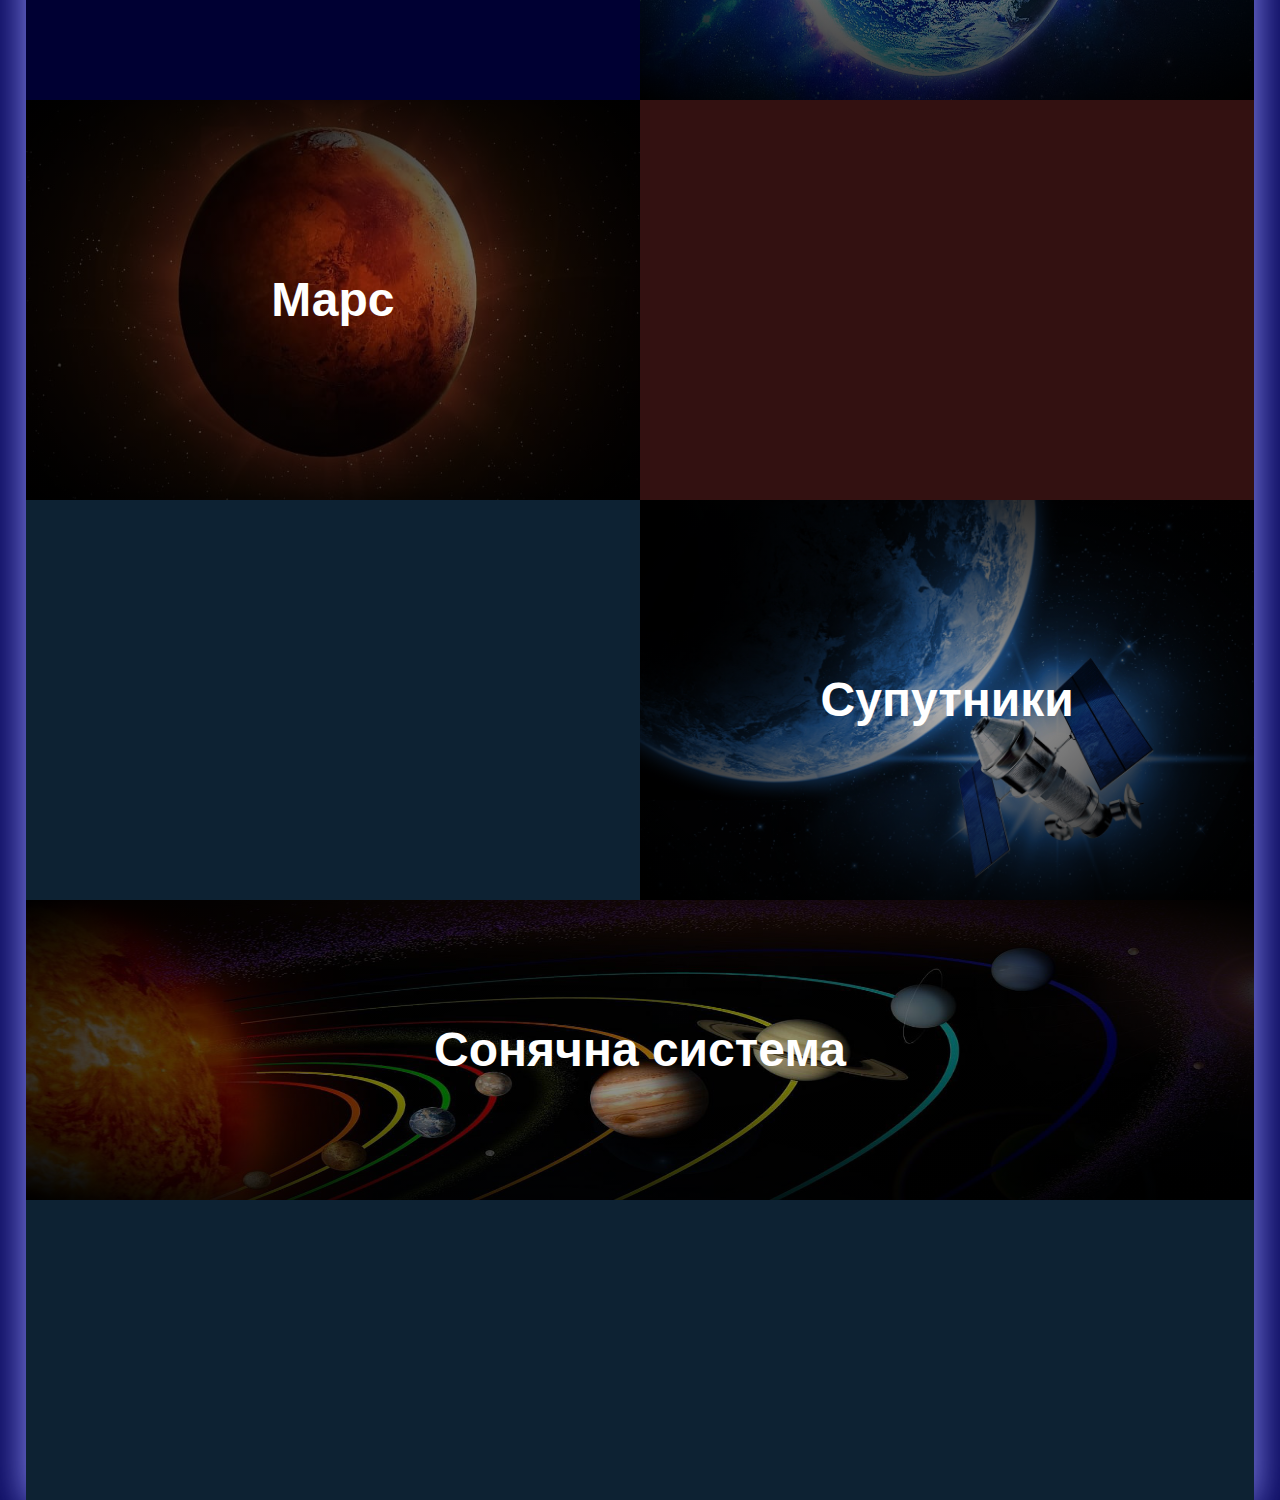
==== commit 4b1bfd03: "all" ====
--- a/конкурс винница/index.html
+++ b/конкурс винница/index.html
@@ -17,8 +17,8 @@
 <body>
         <div id="menu">
             <ul id="mark">
-                <li > <a href="#" title=" ">Головна</a></li>
-                <li > <a href="#" title=" ">Сонячна система</a></li>
+                <li > <a href="index.html" title=" ">Головна</a></li>
+                <li > <a href="solar_system.html" title=" ">Сонячна система</a></li>
                 <li > <a href="#" title=" ">Third</a></li>
                 <li > <a href="#" title=" ">Fourth</a></li>
             </ul>
@@ -84,7 +84,7 @@
     </div>
 
     <div id="b5block">
-        <div class="on-plitka-text5"><h2>Супутники</h2></div>
+        <div class="on-plitka-text5"><h2>Сонячна система</h2></div>
       </div>
       <div id="blocl_helper5">
           <p class="plitka_to_text5"> <span class="important_span">Супутники</span>
--- a/конкурс винница/main.css
+++ b/конкурс винница/main.css
@@ -251,3 +251,211 @@
 	animation: pulsation-down 0.7s infinite alternate;
 
 }
+
+
+
+#solar-systam-image-div {
+	background: url(images/solar-system-start-img.jpg);
+	background-repeat: no-repeat;
+	background-size: 100%;
+	position: absolute;
+	top: 0px;
+	left: 0;
+	width: 100%;
+	height: 100%;	
+}
+#solar-systam-image-div h1 {
+	text-shadow: 1px 2px 7px white;
+	font-size: 3em;
+	color: white;
+ 	margin-bottom: 20px;
+	line-height: 50%;
+	margin-top: 70px;
+	margin-left: 80px;
+
+}
+#solar-systam-image-div hr {
+	border: white 2px solid;
+	margin-left: 80px;
+	width: 420px;
+
+}
+
+.planet-inform {
+	position: absolute;
+	left: 0;
+	top: 0;
+	border-radius: 8px;
+	background: white;
+	padding: 10px;
+	width: 180px;
+	position: relative;
+	color: #003;
+}
+.triangle {
+	width: 1px;
+	height: 1px;
+	position: absolute;
+	right: -30px;
+	top: 10px;
+	border-right: 10px rgba(0, 0, 0, 0) solid;
+	border-top: 10px rgba(0, 0, 0, 0) solid;
+	border-bottom: 10px rgba(0, 0, 0, 0) solid;
+	border-left: 10px rgb(255, 255, 255) solid;
+}
+#merqury {
+	border: 2px green solid;
+	border-radius: 50%;
+	width: 2.5%;
+	height: 5%;
+	position: absolute;
+	top: 65.3%;
+	left: 18.4%;
+	background: rgba(0, 0, 0, 0);
+}
+.help-inform1 {
+	display: block;
+	position: absolute;
+	top: 65.3%;
+	width: 190px;
+	left: calc(16.4% - 190px);
+	opacity: 0;
+	transition: all 0.5s ease-in;
+}
+
+#venera {
+	border: 2px green solid;
+	border-radius: 50%;
+	width: 4%;
+	height: 8%;
+	position: absolute;
+	top: 57.3%;
+	left: 25.1%;
+	background: rgba(0, 0, 0, 0);
+}
+.help-inform2 {
+	display: block;
+	position: absolute;
+	top: 57.3%;
+	width: 190px;
+	left: calc(24.1% - 190px);
+	opacity: 0;
+	transition: all 0.5s ease-in;
+}
+#earth {
+	border: 2px green solid;
+	border-radius: 50%;
+	width: 4%;
+	height: 8%;
+	position: absolute;
+	top: 48.6%;
+	left: 32.6%;
+	background: rgba(0, 0, 0, 0);
+}
+.help-inform3 {
+	display: block;
+	position: absolute;
+	top: 48.3%;
+	width: 190px;
+	left: calc(31.1% - 190px);
+	opacity: 0;
+	transition: all 0.5s ease-in;
+}
+#marc {
+	border: 2px green solid;
+	border-radius: 50%;
+	width: 3%;
+	height: 6%;
+	position: absolute;
+	top: 39.5%;
+	left: 38.3%;
+	background: rgba(0, 0, 0, 0);
+}
+
+.help-inform4 {
+	display: block;
+	position: absolute;
+	top: 39.3%;
+	width: 190px;
+	left: calc(37% - 190px);
+	opacity: 0;
+	transition: all 0.5s ease-in;
+}
+#upiter {
+	border: 2px green solid;
+	border-radius: 50%;
+	width: 10%;
+	height: 20%;
+	position: absolute;
+	top: 36.5%;
+	left: 48.3%;
+	background: rgba(0, 0, 0, 0);
+}
+.help-inform5 {
+	display: block;
+	position: absolute;
+	top: 39.3%;
+	width: 190px;
+	left: calc(46.9% - 190px);
+	opacity: 0;
+	transition: all 0.5s ease-in;
+}
+#saturn {
+	border: 2px green solid;
+	border-radius: 50%;
+	width: 20%;
+	height: 16%;
+	transform: rotate(23deg);
+	position: absolute;
+	top: 25.5%;
+	left: 56.3%;
+	background: rgba(0, 0, 0, 0);
+}
+.help-inform6 {
+	display: block;
+	position: absolute;
+	top: 24.3%;
+	width: 190px;
+	left: calc(56.1% - 190px);
+	opacity: 0;
+	transition: all 0.5s ease-in;
+}
+#uran {
+	border: 2px green solid;
+	border-radius: 50%;
+	width: 5.8%;
+	height: 11.8%;
+	position: absolute;
+	top: 16.2%;
+	left: 74%;
+	background: rgba(0, 0, 0, 0);	
+}
+.help-inform7 {
+	display: block;
+	position: absolute;
+	top: 16.3%;
+	width: 190px;
+	left: calc(72.6% - 190px);
+	opacity: 0;
+	transition: all 0.5s ease-in;
+}
+#neptun {
+	border: 2px green solid;
+	border-radius: 50%;
+	width: 5.4%;
+	height: 11.4%;
+	position: absolute;
+	top: 6.9%;
+	left: 82.6%;
+	background: rgba(0, 0, 0, 0);	
+}
+.help-inform8 {
+	display: block;
+	position: absolute;
+	top: 7.3%;
+	width: 190px;
+	left: calc(81.1% - 190px);
+	opacity: 0;
+	transition: all 0.5s ease-in;
+}
+
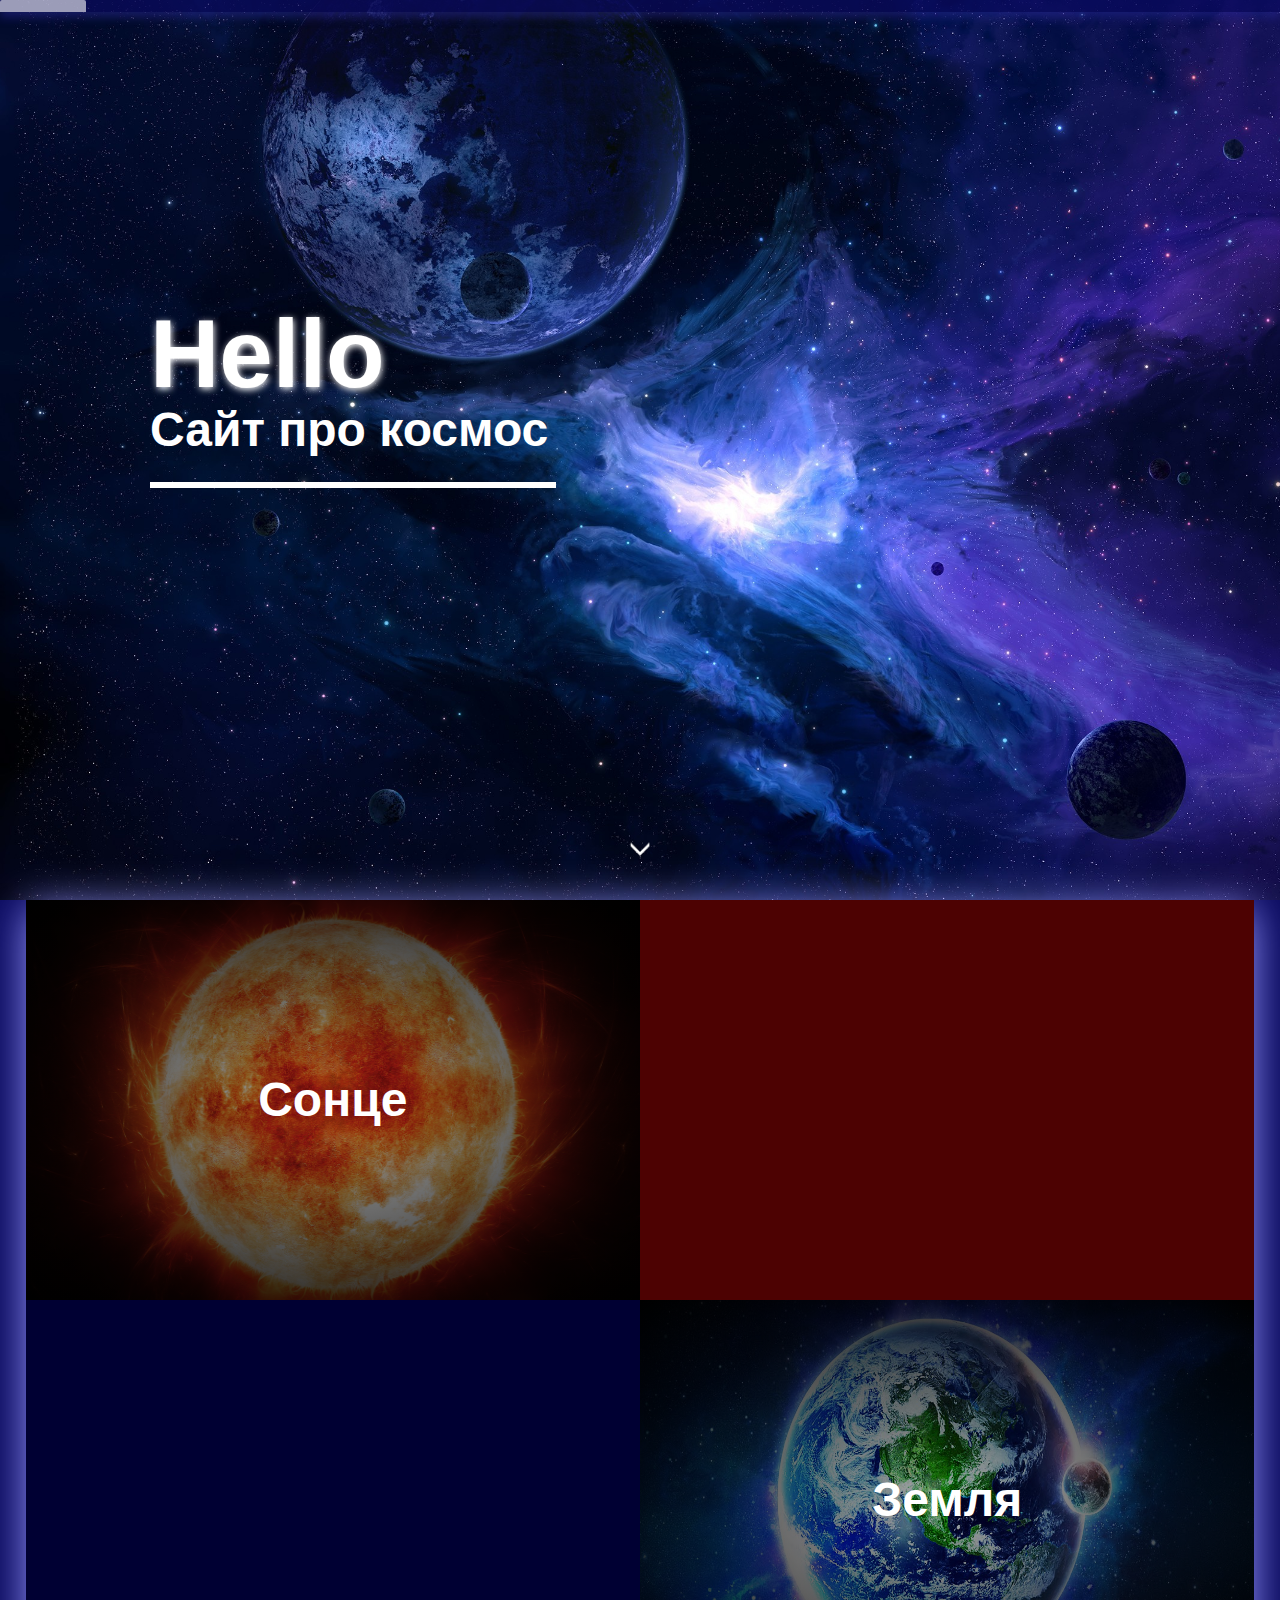
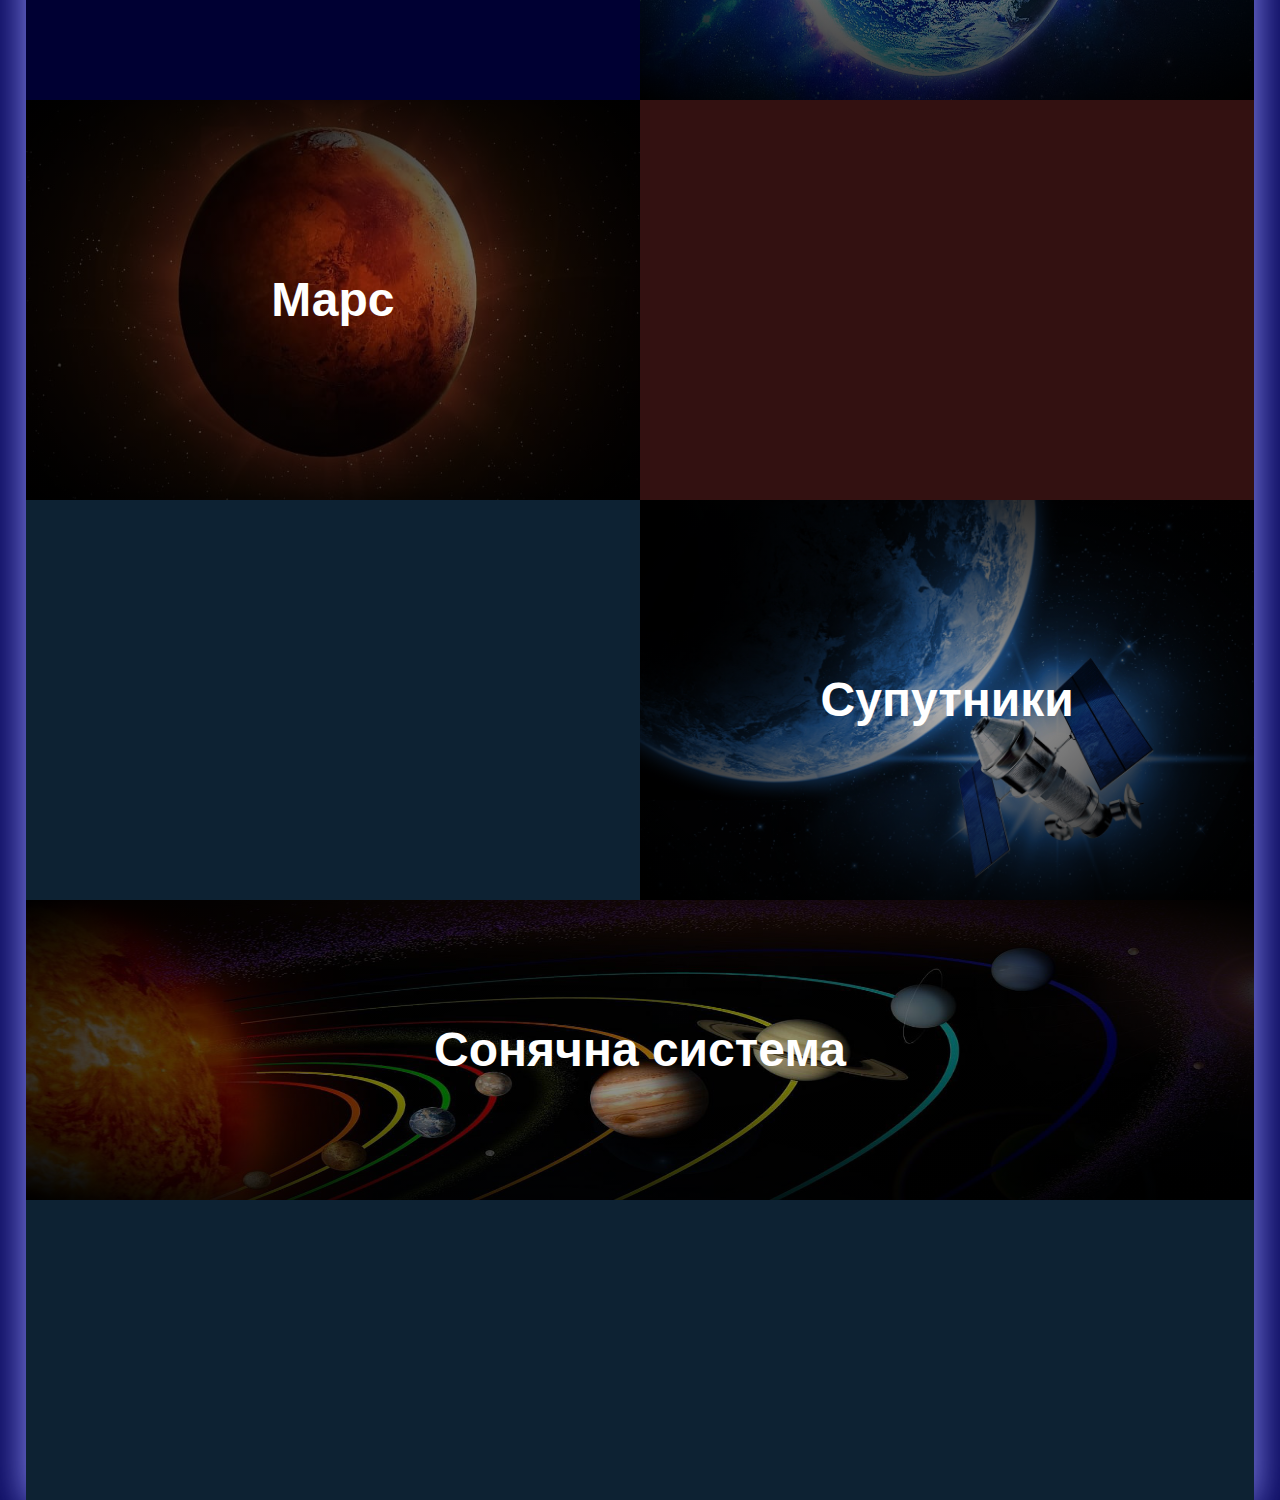
==== commit 1e8152ab: "all" ====
--- a/конкурс винница/index.html
+++ b/конкурс винница/index.html
@@ -5,7 +5,6 @@
 <meta-charset="utf-8">
 <link rel="stylesheet" href="main.css">
 <link rel="stylesheet" href="animatoin.css">
-
 <link rel="shortcut icon" href="images/favicon.png" type="image/png">
 <script src="jquery-3.3.1.js"></script>
 <script src="main.js"></script>
@@ -19,7 +18,7 @@
             <ul id="mark">
                 <li > <a href="index.html" title=" ">Головна</a></li>
                 <li > <a href="solar_system.html" title=" ">Сонячна система</a></li>
-                <li > <a href="#" title=" ">Third</a></li>
+                <li > <a href="technologies.html" title=" ">Супутники Землі</a></li>
                 <li > <a href="#" title=" ">Fourth</a></li>
             </ul>
             </div>
@@ -73,9 +72,9 @@
         </p> 
     </div>
 
-    <div id="b4block">
+    <a href="technologies.html"><div id="b4block">
       <div class="on-plitka-text4"><h2>Супутники</h2></div>
-    </div>
+    </div></a>
     <div id="blocl_helper4">
         <p class="plitka_to_text4"> <span class="important_span">Супутники</span>
         <br>
--- a/конкурс винница/main.css
+++ b/конкурс винница/main.css
@@ -61,6 +61,7 @@
 	background-size: 100% 100%;
 	float: left;
 }
+
 .on-plitka-text1, .on-plitka-text2, .on-plitka-text3, .on-plitka-text4 {
 	display: block;
 	height: max-content;
@@ -304,7 +305,7 @@
 	border-left: 10px rgb(255, 255, 255) solid;
 }
 #merqury {
-	border: 2px green solid;
+	border: 1% green solid;
 	border-radius: 50%;
 	width: 2.5%;
 	height: 5%;
@@ -458,4 +459,192 @@
 	opacity: 0;
 	transition: all 0.5s ease-in;
 }
-
+div.page-navigation {
+	position: relative;
+	margin: 0 3%;
+}
+.page-navigation div {
+	display: inline-block;
+	border-radius: 5px;
+	border: 2px white solid;
+	width: 23%;
+	
+	transition: all .5s ease-in;
+	
+}
+.page-navigation a {
+	display: inline-block;
+	height: 76%;
+	width: 100%;
+	border-radius: 5px;
+	text-align: center;
+	text-decoration: none;
+	color: white;
+	font-size: 2.1vw;
+	padding: calc(200px - 50%) 0;
+	background: radial-gradient(at center, rgba(0, 0, 0, 0.3), rgba(0, 0, 0, 1));
+	transition: all .5s ease-in;
+}
+#first-suputnik {
+	background: url(images/ПС-1.jpg) no-repeat;
+	background-size: 130%;
+	background-position: 50%;
+}
+#first-suputnik:hover {
+	background-size: 140%;
+
+}
+.page-navigation a:hover {
+	opacity: 0;
+}
+#space-technologies {
+	background: url(images/technojlogies.jpg) no-repeat;
+	background-size: 140%;
+	background-position: 50%;
+}
+#space-technologies:hover {
+	background-size: 150%;	
+}
+#space-studying {
+	background: url(images/marc-3.jpeg) no-repeat;
+	background-size: 100%;
+	background-position: 50%;
+}
+#space-studying:hover {
+	background-size: 115%;	
+}
+#statistyc {
+	background: url(images/sputniks.jpeg) no-repeat;
+	background-size: 140%;
+	background-position: 50%;	
+}
+#statistyc:hover {
+	background-size: 150%;		
+}
+#content{
+	width: 96%;
+	padding-bottom: 15%;
+	background-image: linear-gradient(to bottom right, rgba(10, 10, 95, .5), rgba(159, 0, 180, 0.5),  rgba(10, 10, 95, .5));
+	position: relative;
+	clear: both;
+	left: 2%;
+	box-shadow: 0 7px 40px rgb(151, 151, 255);
+}
+#content hr {
+	border: none;
+	border: rgba(255, 255, 255, .6) solid 2px;
+	box-shadow: 1px 2px 7px rgba(255, 255, 255, .6);
+	margin: 3% 2%;
+}
+#content h1 {
+	text-shadow: 1px 2px 7px rgba(255, 255, 255, .6);
+	font-size: 7vh;
+	color: rgba(255, 255, 255, .6);
+ 	margin-bottom: 0px;
+	line-height: 100%;
+	text-align: center;
+	margin: 3% 0;
+}
+#content h2 {
+	text-shadow: 1px 2px 7px rgba(255, 255, 255, .6);
+	font-size: 4.5vh;
+	color: rgba(252, 252, 252, 0.6);
+ 	margin-bottom: 0px;
+	line-height: 100%;
+	text-align: center;
+	margin-top: 1%;
+	margin-bottom: 1%;
+}
+#content p {
+	text-align: justify;
+	color: rgba(255, 255, 255, .6);
+	margin: 1%;
+	font-size: 1.2vw;
+	padding: 1%;
+}
+#right-text {
+	margin-left: 31%;
+	margin-right: 2%;
+}
+#left-text {
+	margin-right: 31%;
+	margin-left: 2%;
+}
+.content-img-left {
+	float: left;
+	width: 30%;
+	padding-right: 2%;
+	margin: 0 2%;
+}
+.content-img-right {
+	float: right;
+	width: 30%;
+	padding-left: 2%;
+	margin: 0 2%;
+}
+.content-img-left img, .content-img-right img {
+	width: 100%;
+	margin-bottom: 4%;
+	box-shadow: 2px 4px 17px rgba(255, 255, 255, .4);
+}
+#content video {
+	width: 50%;
+	margin-left: 25%;
+	border: 5px white solid;
+	border-radius: 5px;
+	background: black;
+}
+#video-space {
+	width: 96%;
+	background: url(images/space-background1.jpg) no-repeat;
+	background-size: 140%;
+	margin: 2%;
+}
+.content-img-right-big {
+	float: right;
+	width: 35%;
+	
+	margin: 0 2%;
+	
+	margin-bottom: 4%;
+	box-shadow: 2px 4px 17px rgba(255, 255, 255, .4);
+	clear: both;
+}
+
+#statistyc-punkt {
+	clear: both;
+	vertical-align: middle;
+	
+}
+
+
+#statistyc-punkt h3 {
+	font-size: 1.7vw;
+	color: rgb(151, 151, 255);
+	text-shadow: 1px 2px 13px rgba(252, 252, 252, 0.6);
+	margin-left: 6%;
+	
+}
+#foother {
+	background: rgba(10, 10, 95, 1);
+	width: 90%;
+	clear: both;
+	
+	left: 0;
+	height: 4%;
+	color: white;
+	font-size: 0.9vw;
+	padding: 1% 5%;
+	font-style: italic;
+	z-index: 50;
+}
+#foother a {
+	color: rgba(255, 255, 255, 0.6);
+	text-decoration: none;
+}
+#foother a:hover {
+	text-decoration: underline;
+	color: white;
+}
+
+
